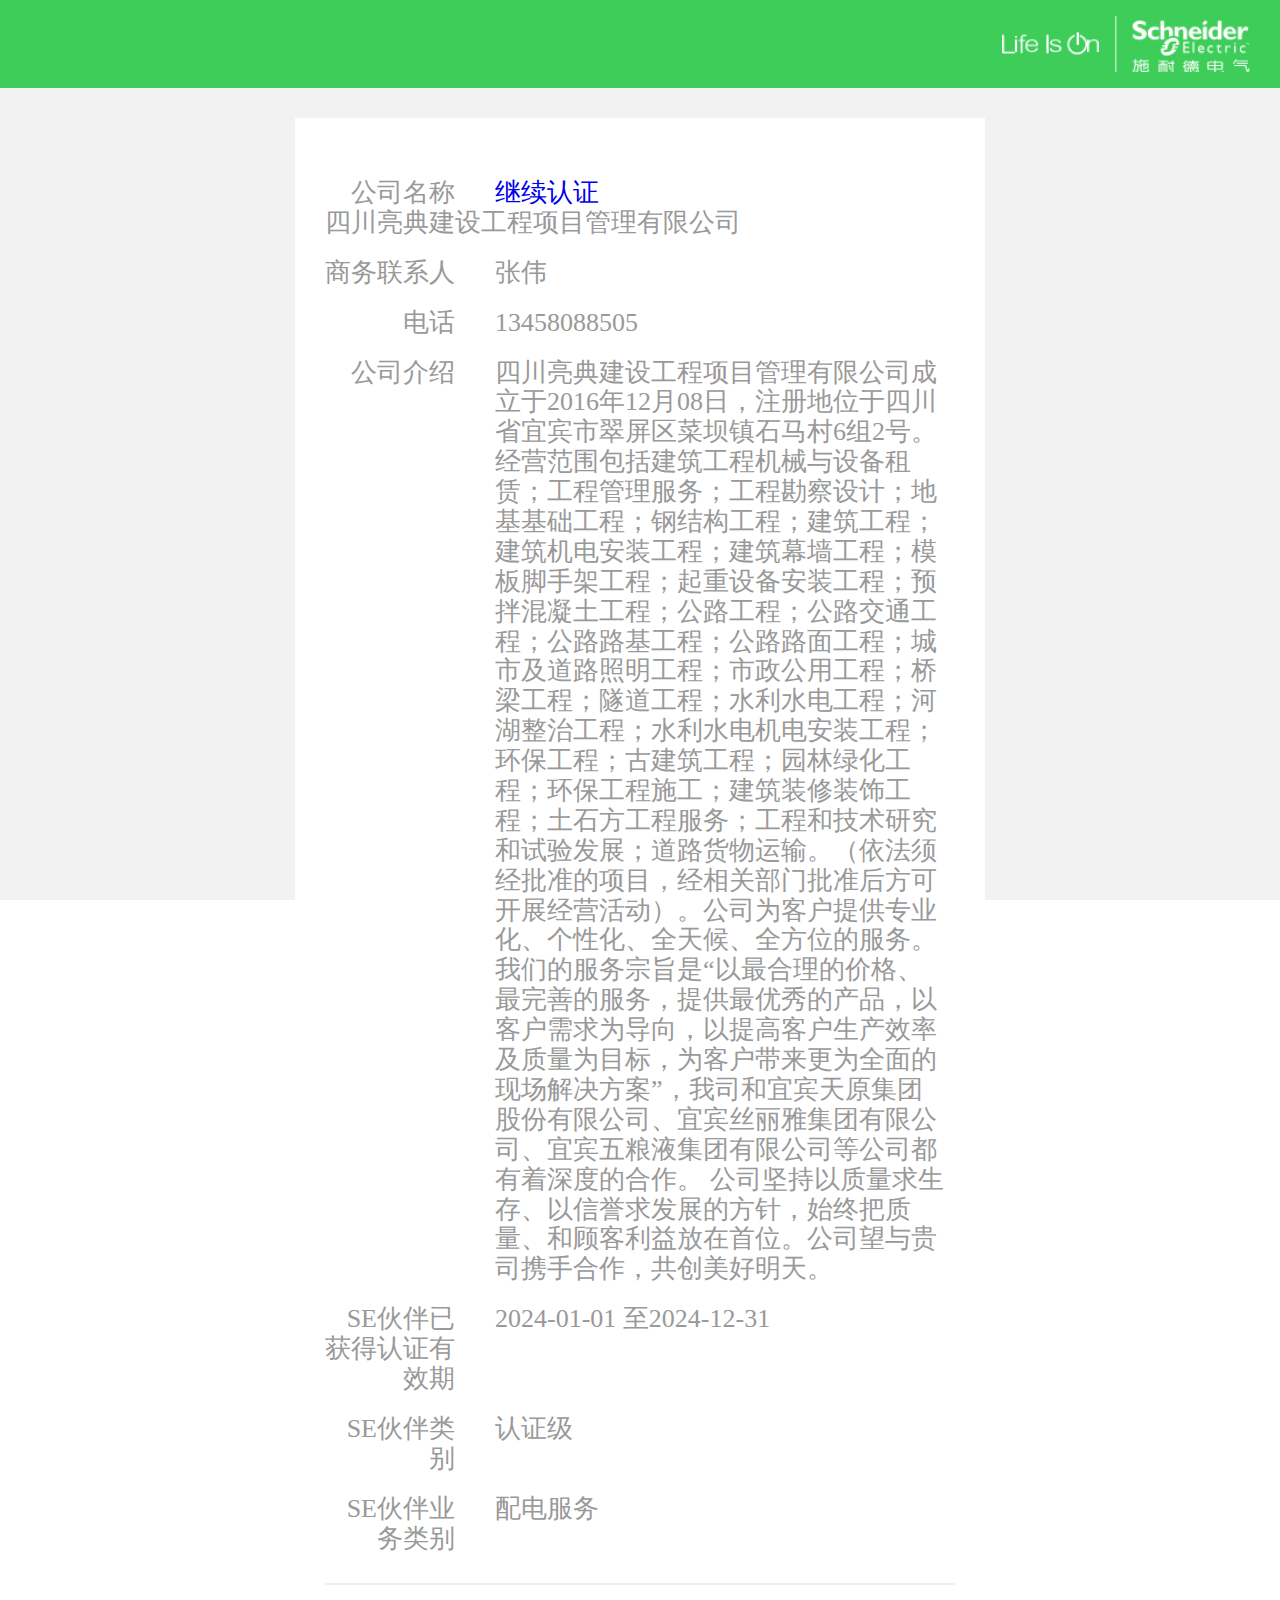
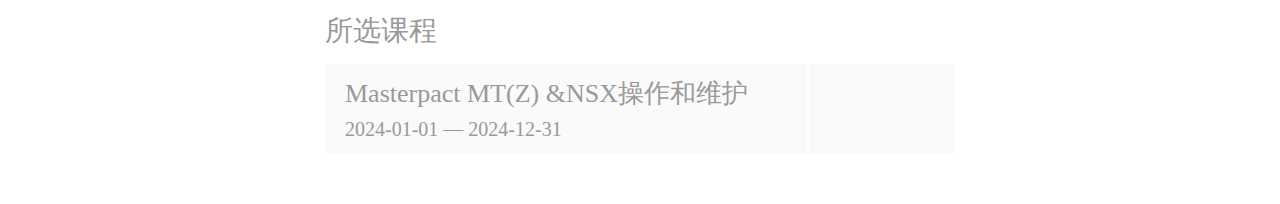
==== index.html @ 9172fccd "test the link1" ====
<!DOCTYPE html>
<!-- saved from url=(0083)https://wechat.schneider-electric.cn/engineer/certification/success?engineer_id=508 -->
<html lang="en" data-dpr="1" style="font-size: 100px;">
<head>
    <meta http-equiv="Content-Type" content="text/html; charset=UTF-8">

    <meta name="viewport" content="width=device-width,initial-scale=1,user-scalable=0">
    <meta name="screen-orientation" content="portrait">
    <meta name="x5-fullscreen" content="true">
    <meta name="apple-mobile-web-app-status-bar-style" content="black-translucent">
    <meta name="full-screen" content="yes">
    <meta http-equiv="Pragma" content="no-cache">
    <meta http-equiv="Cache-Control" content="no-cache">
    <meta http-equiv="Expires" content="0">
    <title>认证成功</title>

    <script type="text/javascript" async="" src="index_files/analytics.js.下载" nonce=""></script>
    <script type="text/javascript" async="" src="index_files/js" nonce=""></script>
    <script async="" src="index_files/gtm.js.下载"></script>
    <script>
        window.dataLayer = window.dataLayer || [];
        dataLayer.push({'open_id': 'pc'});
    </script>
    <!-- Google Tag Manager -->
    <script>(function (w, d, s, l, i) {
        w[l] = w[l] || [];
        w[l].push({
            'gtm.start':
                new Date().getTime(), event: 'gtm.js'
        });
        var f = d.getElementsByTagName(s)[0],
            j = d.createElement(s), dl = l != 'dataLayer' ? '&l=' + l : '';
        j.async = true;
        j.src =
            'https://www.googletagmanager.com/gtm.js?id=' + i + dl;
        f.parentNode.insertBefore(j, f);
    })(window, document, 'script', 'dataLayer', 'GTM-5FNTJ49');
    </script>

    <link href="index_files/reset.css" rel="stylesheet">
    <link href="index_files/engineer.css" rel="stylesheet">
    <script nonce="">bazadebezolkohpepadr = "1169950686"</script>
    <script type="text/javascript" src="index_files/45bc05d9" nonce="" defer=""></script>
    <script src="index_files/rem.js.下载"></script>
    <meta name="viewport" content="initial-scale=1,maximum-scale=1, minimum-scale=1">
</head>

<body>
<div class="shinaider">
    <div>
        <div class="header"><img src="index_files/logo.png" alt=""></div>
        <div class="container expired_container"><!---->
            <div class="company_data">
                <div class="company_item clearfix">
                    <a href="https://developers.weixin.qq.com/doc/offiaccount/Asset_Management/New_temporary_materials.html">继续认证</a>
                    <div class="left_key fl">
                        公司名称
                    </div>
                    <div class="right_val fl">
                        四川亮典建设工程项目管理有限公司
                    </div>
                </div> <!----> <!----> <!---->
                <div class="company_item clearfix">
                    <div class="left_key fl">
                        商务联系人
                    </div>
                    <div class="right_val fl">
                        张伟　
                    </div>
                </div>
                <div class="company_item clearfix">
                    <div class="left_key fl">
                        电话
                    </div>
                    <div class="right_val fl">
                        13458088505
                    </div>
                </div>
                <div class="company_item clearfix">
                    <div class="left_key fl">
                        公司介绍
                    </div>
                    <div class="right_val fl" style="white-space: normal;">
                        四川亮典建设工程项目管理有限公司成立于2016年12月08日，注册地位于四川省宜宾市翠屏区菜坝镇石马村6组2号。经营范围包括建筑工程机械与设备租赁；工程管理服务；工程勘察设计；地基基础工程；钢结构工程；建筑工程；建筑机电安装工程；建筑幕墙工程；模板脚手架工程；起重设备安装工程；预拌混凝土工程；公路工程；公路交通工程；公路路基工程；公路路面工程；城市及道路照明工程；市政公用工程；桥梁工程；隧道工程；水利水电工程；河湖整治工程；水利水电机电安装工程；环保工程；古建筑工程；园林绿化工程；环保工程施工；建筑装修装饰工程；土石方工程服务；工程和技术研究和试验发展；道路货物运输。（依法须经批准的项目，经相关部门批准后方可开展经营活动）。公司为客户提供专业化、个性化、全天候、全方位的服务。
                        我们的服务宗旨是“以最合理的价格、最完善的服务，提供最优秀的产品，以客户需求为导向，以提高客户生产效率及质量为目标，为客户带来更为全面的现场解决方案”，我司和宜宾天原集团股份有限公司、宜宾丝丽雅集团有限公司、宜宾五粮液集团有限公司等公司都有着深度的合作。
                        公司坚持以质量求生存、以信誉求发展的方针，始终把质量、和顾客利益放在首位。公司望与贵司携手合作，共创美好明天。
                    </div>
                </div>
                <div class="company_item clearfix">
                    <div class="left_key fl">SE伙伴已获得认证有效期</div>
                    <div class="right_val fl">2024-01-01 至2024-12-31</div>
                </div>
                <div class="company_item clearfix">
                    <div class="left_key fl">SE伙伴类别</div>
                    <div class="right_val fl">认证级</div>
                </div>
                <div class="company_item clearfix">
                    <div class="left_key fl">SE伙伴业务类别</div>
                    <div class="right_val fl"> 配电服务</div>
                </div>
            </div>
            <div class="curriculum_data"><h3>所选课程</h3>
                <div class="curriculum_item clearfix">
                    <div class="curriculum_left fl"><h4>Masterpact MT(Z) &amp;NSX操作和维护</h4>
                        <p class="date">2024-01-01 — 2024-12-31</p></div> <!----></div>
            </div>
        </div>
        <div class="card_mask" style="display: none;">
            <div class="card_box"><img
                    src="https://wechat.schneider-electric.cn/engineer/certification/success?engineer_id=508" alt="">
            </div>
        </div>
    </div>
</div>

<!-- 初始化加载 公共JS开始 -->
<script type="text/javascript">
    var CONFIG = {
        "static_path": "https://wechat.schneider-electric.cn/",
        "content": "https://wechat.schneider-electric.cn/engineer/certification/show?engineer_id=508",
        "authentication": "https://wechat.schneider-electric.cn/engineer/certification/authentication?engineer_id=508",
        "verification": "https://wechat.schneider-electric.cn/engineer/certification/verification?engineer_id=508"
    };
</script>
<script type="text/javascript" src="index_files/seavue.js.下载"></script>
<script src="index_files/vue_252.js.下载"></script>
<script>
    seajs.config({
        'map': [
            [/^(.*\.(?:tpl|css|js))(.*)$/i, '$1?js_version=1.006']
        ]
    });
    seajs.use("https://wechat.schneider-electric.cn/static/engineer/modules/certification/success/index.js");
</script>
<noscript><img
        src="https://wechat.schneider-electric.cn/akam/13/pixel_45bc05d9?a=dD1lYjE2OTFmMjk3MDkzOWM2M2NkNmQ3M2U1Zjc5YWNhNDhlOTk2OGQ0JmpzPW9mZg=="
        style="visibility: hidden; position: absolute; left: -999px; top: -999px;"/></noscript>

<textarea id="BFI_DATA" style="width: 1px; height: 1px; display: none;"></textarea><title></title>
<div id="WidgetFloaterPanels" translate="no"
     style="display: none; text-align: left; direction: ltr; visibility: hidden;" class="LTRStyle">
    <div id="WidgetFloater" style="display: none" onmouseover="Microsoft.Translator.OnMouseOverFloater()"
         onmouseout="Microsoft.Translator.OnMouseOutFloater()">
        <div id="WidgetLogoPanel"><span id="WidgetTranslateWithSpan"><span>TRANSLATE with </span><img id="FloaterLogo"></span>
            <span id="WidgetCloseButton" title="Exit Translation"
                  onclick="Microsoft.Translator.FloaterOnClose()">x</span></div>
        <div id="LanguageMenuPanel">
            <div class="DDStyle_outer"><input name="LanguageMenu_svid" type="text" id="LanguageMenu_svid"
                                              style="display:none;" autocomplete="on" value="en"
                                              onclick="this.select()"> <input name="LanguageMenu_textid" type="text"
                                                                              id="LanguageMenu_textid"
                                                                              style="display:none;" autocomplete="on"
                                                                              onclick="this.select()"> <span
                    onselectstart="return false" tabindex="0" class="DDStyle" id="__LanguageMenu_header"
                    onclick="return LanguageMenu &amp;&amp; !LanguageMenu.Show(&#39;__LanguageMenu_popup&#39;, event);"
                    onkeydown="return LanguageMenu &amp;&amp; !LanguageMenu.Show(&#39;__LanguageMenu_popup&#39;, event);">English</span>
                <div style="position:relative;text-align:left;left:0;">
                    <div style="position:absolute;width:;left:0px;">
                        <div class="DDStyle" style="display:none;" id="__LanguageMenu_popup">
                            <table id="LanguageMenu" border="0">
                                <tbody>
                                <tr>
                                    <td><a tabindex="-1" onclick="return LanguageMenu.onclick(&#39;ar&#39;);"
                                           ondragstart="LanguageMenu.ondragstart(event);"
                                           href="https://wechat.schneider-electric.cn/engineer/certification/success?engineer_id=508#ar">Arabic</a>
                                    </td>
                                    <td><a tabindex="-1" onclick="return LanguageMenu.onclick(&#39;he&#39;);"
                                           ondragstart="LanguageMenu.ondragstart(event);"
                                           href="https://wechat.schneider-electric.cn/engineer/certification/success?engineer_id=508#he">Hebrew</a>
                                    </td>
                                    <td><a tabindex="-1" onclick="return LanguageMenu.onclick(&#39;pl&#39;);"
                                           ondragstart="LanguageMenu.ondragstart(event);"
                                           href="https://wechat.schneider-electric.cn/engineer/certification/success?engineer_id=508#pl">Polish</a>
                                    </td>
                                </tr>
                                <tr>
                                    <td><a tabindex="-1" onclick="return LanguageMenu.onclick(&#39;bg&#39;);"
                                           ondragstart="LanguageMenu.ondragstart(event);"
                                           href="https://wechat.schneider-electric.cn/engineer/certification/success?engineer_id=508#bg">Bulgarian</a>
                                    </td>
                                    <td><a tabindex="-1" onclick="return LanguageMenu.onclick(&#39;hi&#39;);"
                                           ondragstart="LanguageMenu.ondragstart(event);"
                                           href="https://wechat.schneider-electric.cn/engineer/certification/success?engineer_id=508#hi">Hindi</a>
                                    </td>
                                    <td><a tabindex="-1" onclick="return LanguageMenu.onclick(&#39;pt&#39;);"
                                           ondragstart="LanguageMenu.ondragstart(event);"
                                           href="https://wechat.schneider-electric.cn/engineer/certification/success?engineer_id=508#pt">Portuguese</a>
                                    </td>
                                </tr>
                                <tr>
                                    <td><a tabindex="-1" onclick="return LanguageMenu.onclick(&#39;ca&#39;);"
                                           ondragstart="LanguageMenu.ondragstart(event);"
                                           href="https://wechat.schneider-electric.cn/engineer/certification/success?engineer_id=508#ca">Catalan</a>
                                    </td>
                                    <td><a tabindex="-1" onclick="return LanguageMenu.onclick(&#39;mww&#39;);"
                                           ondragstart="LanguageMenu.ondragstart(event);"
                                           href="https://wechat.schneider-electric.cn/engineer/certification/success?engineer_id=508#mww">Hmong
                                        Daw</a></td>
                                    <td><a tabindex="-1" onclick="return LanguageMenu.onclick(&#39;ro&#39;);"
                                           ondragstart="LanguageMenu.ondragstart(event);"
                                           href="https://wechat.schneider-electric.cn/engineer/certification/success?engineer_id=508#ro">Romanian</a>
                                    </td>
                                </tr>
                                <tr>
                                    <td><a tabindex="-1" onclick="return LanguageMenu.onclick(&#39;zh-CHS&#39;);"
                                           ondragstart="LanguageMenu.ondragstart(event);"
                                           href="https://wechat.schneider-electric.cn/engineer/certification/success?engineer_id=508#zh-CHS">Chinese
                                        Simplified</a></td>
                                    <td><a tabindex="-1" onclick="return LanguageMenu.onclick(&#39;hu&#39;);"
                                           ondragstart="LanguageMenu.ondragstart(event);"
                                           href="https://wechat.schneider-electric.cn/engineer/certification/success?engineer_id=508#hu">Hungarian</a>
                                    </td>
                                    <td><a tabindex="-1" onclick="return LanguageMenu.onclick(&#39;ru&#39;);"
                                           ondragstart="LanguageMenu.ondragstart(event);"
                                           href="https://wechat.schneider-electric.cn/engineer/certification/success?engineer_id=508#ru">Russian</a>
                                    </td>
                                </tr>
                                <tr>
                                    <td><a tabindex="-1" onclick="return LanguageMenu.onclick(&#39;zh-CHT&#39;);"
                                           ondragstart="LanguageMenu.ondragstart(event);"
                                           href="https://wechat.schneider-electric.cn/engineer/certification/success?engineer_id=508#zh-CHT">Chinese
                                        Traditional</a></td>
                                    <td><a tabindex="-1" onclick="return LanguageMenu.onclick(&#39;id&#39;);"
                                           ondragstart="LanguageMenu.ondragstart(event);"
                                           href="https://wechat.schneider-electric.cn/engineer/certification/success?engineer_id=508#id">Indonesian</a>
                                    </td>
                                    <td><a tabindex="-1" onclick="return LanguageMenu.onclick(&#39;sk&#39;);"
                                           ondragstart="LanguageMenu.ondragstart(event);"
                                           href="https://wechat.schneider-electric.cn/engineer/certification/success?engineer_id=508#sk">Slovak</a>
                                    </td>
                                </tr>
                                <tr>
                                    <td><a tabindex="-1" onclick="return LanguageMenu.onclick(&#39;cs&#39;);"
                                           ondragstart="LanguageMenu.ondragstart(event);"
                                           href="https://wechat.schneider-electric.cn/engineer/certification/success?engineer_id=508#cs">Czech</a>
                                    </td>
                                    <td><a tabindex="-1" onclick="return LanguageMenu.onclick(&#39;it&#39;);"
                                           ondragstart="LanguageMenu.ondragstart(event);"
                                           href="https://wechat.schneider-electric.cn/engineer/certification/success?engineer_id=508#it">Italian</a>
                                    </td>
                                    <td><a tabindex="-1" onclick="return LanguageMenu.onclick(&#39;sl&#39;);"
                                           ondragstart="LanguageMenu.ondragstart(event);"
                                           href="https://wechat.schneider-electric.cn/engineer/certification/success?engineer_id=508#sl">Slovenian</a>
                                    </td>
                                </tr>
                                <tr>
                                    <td><a tabindex="-1" onclick="return LanguageMenu.onclick(&#39;da&#39;);"
                                           ondragstart="LanguageMenu.ondragstart(event);"
                                           href="https://wechat.schneider-electric.cn/engineer/certification/success?engineer_id=508#da">Danish</a>
                                    </td>
                                    <td><a tabindex="-1" onclick="return LanguageMenu.onclick(&#39;ja&#39;);"
                                           ondragstart="LanguageMenu.ondragstart(event);"
                                           href="https://wechat.schneider-electric.cn/engineer/certification/success?engineer_id=508#ja">Japanese</a>
                                    </td>
                                    <td><a tabindex="-1" onclick="return LanguageMenu.onclick(&#39;es&#39;);"
                                           ondragstart="LanguageMenu.ondragstart(event);"
                                           href="https://wechat.schneider-electric.cn/engineer/certification/success?engineer_id=508#es">Spanish</a>
                                    </td>
                                </tr>
                                <tr>
                                    <td><a tabindex="-1" onclick="return LanguageMenu.onclick(&#39;nl&#39;);"
                                           ondragstart="LanguageMenu.ondragstart(event);"
                                           href="https://wechat.schneider-electric.cn/engineer/certification/success?engineer_id=508#nl">Dutch</a>
                                    </td>
                                    <td><a tabindex="-1" onclick="return LanguageMenu.onclick(&#39;tlh&#39;);"
                                           ondragstart="LanguageMenu.ondragstart(event);"
                                           href="https://wechat.schneider-electric.cn/engineer/certification/success?engineer_id=508#tlh">Klingon</a>
                                    </td>
                                    <td><a tabindex="-1" onclick="return LanguageMenu.onclick(&#39;sv&#39;);"
                                           ondragstart="LanguageMenu.ondragstart(event);"
                                           href="https://wechat.schneider-electric.cn/engineer/certification/success?engineer_id=508#sv">Swedish</a>
                                    </td>
                                </tr>
                                <tr>
                                    <td><a tabindex="-1" onclick="return LanguageMenu.onclick(&#39;en&#39;);"
                                           ondragstart="LanguageMenu.ondragstart(event);"
                                           href="https://wechat.schneider-electric.cn/engineer/certification/success?engineer_id=508#en">English</a>
                                    </td>
                                    <td><a tabindex="-1" onclick="return LanguageMenu.onclick(&#39;ko&#39;);"
                                           ondragstart="LanguageMenu.ondragstart(event);"
                                           href="https://wechat.schneider-electric.cn/engineer/certification/success?engineer_id=508#ko">Korean</a>
                                    </td>
                                    <td><a tabindex="-1" onclick="return LanguageMenu.onclick(&#39;th&#39;);"
                                           ondragstart="LanguageMenu.ondragstart(event);"
                                           href="https://wechat.schneider-electric.cn/engineer/certification/success?engineer_id=508#th">Thai</a>
                                    </td>
                                </tr>
                                <tr>
                                    <td><a tabindex="-1" onclick="return LanguageMenu.onclick(&#39;et&#39;);"
                                           ondragstart="LanguageMenu.ondragstart(event);"
                                           href="https://wechat.schneider-electric.cn/engineer/certification/success?engineer_id=508#et">Estonian</a>
                                    </td>
                                    <td><a tabindex="-1" onclick="return LanguageMenu.onclick(&#39;lv&#39;);"
                                           ondragstart="LanguageMenu.ondragstart(event);"
                                           href="https://wechat.schneider-electric.cn/engineer/certification/success?engineer_id=508#lv">Latvian</a>
                                    </td>
                                    <td><a tabindex="-1" onclick="return LanguageMenu.onclick(&#39;tr&#39;);"
                                           ondragstart="LanguageMenu.ondragstart(event);"
                                           href="https://wechat.schneider-electric.cn/engineer/certification/success?engineer_id=508#tr">Turkish</a>
                                    </td>
                                </tr>
                                <tr>
                                    <td><a tabindex="-1" onclick="return LanguageMenu.onclick(&#39;fi&#39;);"
                                           ondragstart="LanguageMenu.ondragstart(event);"
                                           href="https://wechat.schneider-electric.cn/engineer/certification/success?engineer_id=508#fi">Finnish</a>
                                    </td>
                                    <td><a tabindex="-1" onclick="return LanguageMenu.onclick(&#39;lt&#39;);"
                                           ondragstart="LanguageMenu.ondragstart(event);"
                                           href="https://wechat.schneider-electric.cn/engineer/certification/success?engineer_id=508#lt">Lithuanian</a>
                                    </td>
                                    <td><a tabindex="-1" onclick="return LanguageMenu.onclick(&#39;uk&#39;);"
                                           ondragstart="LanguageMenu.ondragstart(event);"
                                           href="https://wechat.schneider-electric.cn/engineer/certification/success?engineer_id=508#uk">Ukrainian</a>
                                    </td>
                                </tr>
                                <tr>
                                    <td><a tabindex="-1" onclick="return LanguageMenu.onclick(&#39;fr&#39;);"
                                           ondragstart="LanguageMenu.ondragstart(event);"
                                           href="https://wechat.schneider-electric.cn/engineer/certification/success?engineer_id=508#fr">French</a>
                                    </td>
                                    <td><a tabindex="-1" onclick="return LanguageMenu.onclick(&#39;ms&#39;);"
                                           ondragstart="LanguageMenu.ondragstart(event);"
                                           href="https://wechat.schneider-electric.cn/engineer/certification/success?engineer_id=508#ms">Malay</a>
                                    </td>
                                    <td><a tabindex="-1" onclick="return LanguageMenu.onclick(&#39;ur&#39;);"
                                           ondragstart="LanguageMenu.ondragstart(event);"
                                           href="https://wechat.schneider-electric.cn/engineer/certification/success?engineer_id=508#ur">Urdu</a>
                                    </td>
                                </tr>
                                <tr>
                                    <td><a tabindex="-1" onclick="return LanguageMenu.onclick(&#39;de&#39;);"
                                           ondragstart="LanguageMenu.ondragstart(event);"
                                           href="https://wechat.schneider-electric.cn/engineer/certification/success?engineer_id=508#de">German</a>
                                    </td>
                                    <td><a tabindex="-1" onclick="return LanguageMenu.onclick(&#39;mt&#39;);"
                                           ondragstart="LanguageMenu.ondragstart(event);"
                                           href="https://wechat.schneider-electric.cn/engineer/certification/success?engineer_id=508#mt">Maltese</a>
                                    </td>
                                    <td><a tabindex="-1" onclick="return LanguageMenu.onclick(&#39;vi&#39;);"
                                           ondragstart="LanguageMenu.ondragstart(event);"
                                           href="https://wechat.schneider-electric.cn/engineer/certification/success?engineer_id=508#vi">Vietnamese</a>
                                    </td>
                                </tr>
                                <tr>
                                    <td><a tabindex="-1" onclick="return LanguageMenu.onclick(&#39;el&#39;);"
                                           ondragstart="LanguageMenu.ondragstart(event);"
                                           href="https://wechat.schneider-electric.cn/engineer/certification/success?engineer_id=508#el">Greek</a>
                                    </td>
                                    <td><a tabindex="-1" onclick="return LanguageMenu.onclick(&#39;no&#39;);"
                                           ondragstart="LanguageMenu.ondragstart(event);"
                                           href="https://wechat.schneider-electric.cn/engineer/certification/success?engineer_id=508#no">Norwegian</a>
                                    </td>
                                    <td><a tabindex="-1" onclick="return LanguageMenu.onclick(&#39;cy&#39;);"
                                           ondragstart="LanguageMenu.ondragstart(event);"
                                           href="https://wechat.schneider-electric.cn/engineer/certification/success?engineer_id=508#cy">Welsh</a>
                                    </td>
                                </tr>
                                <tr>
                                    <td><a tabindex="-1" onclick="return LanguageMenu.onclick(&#39;ht&#39;);"
                                           ondragstart="LanguageMenu.ondragstart(event);"
                                           href="https://wechat.schneider-electric.cn/engineer/certification/success?engineer_id=508#ht">Haitian
                                        Creole</a></td>
                                    <td><a tabindex="-1" onclick="return LanguageMenu.onclick(&#39;fa&#39;);"
                                           ondragstart="LanguageMenu.ondragstart(event);"
                                           href="https://wechat.schneider-electric.cn/engineer/certification/success?engineer_id=508#fa">Persian</a>
                                    </td>
                                    <td></td>
                                </tr>
                                </tbody>
                            </table>
                            <img alt="" style="height:7px;width:17px;border-width:0px;left:20px;"></div>
                    </div>
                </div>
            </div>
            <script type="text/javascript"> var LanguageMenu;
            var LanguageMenu_keys = ["ar", "bg", "ca", "zh-CHS", "zh-CHT", "cs", "da", "nl", "en", "et", "fi", "fr", "de", "el", "ht", "he", "hi", "mww", "hu", "id", "it", "ja", "tlh", "ko", "lv", "lt", "ms", "mt", "no", "fa", "pl", "pt", "ro", "ru", "sk", "sl", "es", "sv", "th", "tr", "uk", "ur", "vi", "cy"];
            var LanguageMenu_values = ["Arabic", "Bulgarian", "Catalan", "Chinese Simplified", "Chinese Traditional", "Czech", "Danish", "Dutch", "English", "Estonian", "Finnish", "French", "German", "Greek", "Haitian Creole", "Hebrew", "Hindi", "Hmong Daw", "Hungarian", "Indonesian", "Italian", "Japanese", "Klingon", "Korean", "Latvian", "Lithuanian", "Malay", "Maltese", "Norwegian", "Persian", "Polish", "Portuguese", "Romanian", "Russian", "Slovak", "Slovenian", "Spanish", "Swedish", "Thai", "Turkish", "Ukrainian", "Urdu", "Vietnamese", "Welsh"];
            var LanguageMenu_callback = function () {
            };
            var LanguageMenu_popupid = '__LanguageMenu_popup'; </script>
        </div>
        <div id="CTFLinksPanel"><span id="ExternalLinksPanel"><a id="HelpLink" title="Help" target="_blank"
                                                                 href="https://go.microsoft.com/?linkid=9722454"> <img
                id="HelpImg"></a> <a id="EmbedLink" href="javascript:Microsoft.Translator.FloaterShowEmbed()"
                                     title="Get this widget for your own site"> <img id="EmbedImg"></a> <a
                id="ShareLink" title="Share translated page with friends"
                href="javascript:Microsoft.Translator.FloaterShowSharePanel()"> <img id="ShareImg"></a> </span></div>
        <div id="FloaterProgressBar"><span id="ProgressFill"></span></div>
    </div>
    <div id="WidgetFloaterCollapsed" style="display: none" onmouseover="Microsoft.Translator.OnMouseOverFloater()">
        <span>TRANSLATE with </span><img id="CollapsedLogoImg"></div>
    <div id="FloaterSharePanel" style="display: none">
        <div id="ShareTextDiv"><span id="ShareTextSpan"> COPY THE URL BELOW </span></div>
        <div id="ShareTextboxDiv"><input name="ShareTextbox" type="text" id="ShareTextbox" readonly="readonly"
                                         onclick="this.select()">
            <!--a id="TwitterLink" title="Share on Twitter"> <img id="TwitterImg" /></a> <a-- id="FacebookLink" title="Share on Facebook"> <img id="FacebookImg" /></a-->
            <a id="EmailLink" title="Email this translation"> <img id="EmailImg"></a></div>
        <div id="ShareFooter"><span id="ShareHelpSpan"><a id="ShareHelpLink"> <img id="ShareHelpImg"></a></span> <span
                id="ShareBackSpan"><a id="ShareBack" href="javascript:Microsoft.Translator.FloaterOnShareBackClick()"
                                      title="Back To Translation"> Back</a></span></div>
        <input name="EmailSubject" type="hidden" id="EmailSubject"
               value="Check out this page in {0} translated from {1}"> <input name="EmailBody" type="hidden"
                                                                              id="EmailBody"
                                                                              value="Translated: {0}%0d%0aOriginal: {1}%0d%0a%0d%0aAutomatic translation powered by Microsoft® Translator%0d%0ahttp://www.bing.com/translator?ref=MSTWidget">
        <input type="hidden" id="ShareHelpText"
               value="This link allows visitors to launch this page and automatically translate it to {0}."></div>
    <div id="FloaterEmbed" style="display: none">
        <div id="EmbedTextDiv"><span id="EmbedTextSpan">EMBED THE SNIPPET BELOW IN YOUR SITE</span> <a
                id="EmbedHelpLink" title="Copy this code and place it into your HTML."> <img id="EmbedHelpImg"></a>
        </div>
        <div id="EmbedTextboxDiv"><input name="EmbedSnippetTextBox" type="text" id="EmbedSnippetTextBox"
                                         readonly="readonly"
                                         value="&lt;div id=&#39;MicrosoftTranslatorWidget&#39; class=&#39;Dark&#39; style=&#39;color:white;background-color:#555555&#39;&gt;&lt;/div&gt;&lt;script type=&#39;text/javascript&#39;&gt;setTimeout(function(){var s=document.createElement(&#39;script&#39;);s.type=&#39;text/javascript&#39;;s.charset=&#39;UTF-8&#39;;s.src=((location &amp;&amp; location.href &amp;&amp; location.href.indexOf(&#39;https&#39;) == 0)?&#39;https://ssl.microsofttranslator.com&#39;:&#39;http://www.microsofttranslator.com&#39;)+&#39;/ajax/v3/WidgetV3.ashx?siteData=ueOIGRSKkd965FeEGM5JtQ**&amp;ctf=true&amp;ui=true&amp;settings=manual&amp;from=en&#39;;var p=document.getElementsByTagName(&#39;head&#39;)[0]||document.documentElement;p.insertBefore(s,p.firstChild); },0);&lt;/script&gt;"
                                         onclick="this.select()"></div>
        <div id="EmbedNoticeDiv"><span id="EmbedNoticeSpan">Enable collaborative features and customize widget: <a
                href="http://www.bing.com/widget/translator" target="_blank">Bing Webmaster Portal</a></span></div>
        <div id="EmbedFooterDiv"><span id="EmbedBackSpan"><a
                href="javascript:Microsoft.Translator.FloaterOnEmbedBackClick()"
                title="Back To Translation">Back</a></span></div>
    </div>
    <script type="text/javascript"> var intervalId = setInterval(function () {
        if (MtPopUpList) {
            LanguageMenu = new MtPopUpList();
            var langMenu = document.getElementById(LanguageMenu_popupid);
            var origLangDiv = document.createElement("div");
            origLangDiv.id = "OriginalLanguageDiv";
            origLangDiv.innerHTML = "<span id='OriginalTextSpan'>ORIGINAL: </span><span id='OriginalLanguageSpan'></span>";
            langMenu.appendChild(origLangDiv);
            LanguageMenu.Init('LanguageMenu', LanguageMenu_keys, LanguageMenu_values, LanguageMenu_callback, LanguageMenu_popupid);
            window["LanguageMenu"] = LanguageMenu;
            clearInterval(intervalId);
        }
    }, 1); </script>
</div>
</body>
</html>
---- index_files/engineer.css ----
html {
  width: 100%;
  height: 100%;
}
html body {
  width: 100%;
  height: 100%;
}
html body .shinaider {
  width: 100%;
  height: 100%;
  background: #f2f2f2;
}
html body .shinaider .header {
  width: 100%;
  height: 0.88rem;
  background: #3dcd58;
  padding-top: 0.16rem;
  padding-right: 0.3rem;
}
html body .shinaider .header img {
  width: 2.48rem;
  height: 0.56rem;
  float: right;
}
html body .shinaider .overdue {
  height: 0.72rem;
  background: #f4f2de;
  line-height: 0.25rem;
  padding-left: 0.3rem;
}
html body .shinaider .overdue img {
  width: 0.3rem;
  height: 0.3rem;
}
html body .shinaider .overdue span {
  font-size: 0.3rem;
  font-family: PingFangSC-Regular, PingFang SC;
  font-weight: 400;
  color: #a27b4a;
  margin-left: -0.1rem;
}
html body .shinaider .container {
  width: 6.9rem;
  background-color: #fff;
  margin: 0.3rem auto;
  padding: 0.3rem;
}
html body .shinaider .container .basic_data {
  border-bottom: 2px solid #eeeeee;
  padding-bottom: 0.3rem;
}
html body .shinaider .container .basic_data .top {
  margin-bottom: 0.4rem;
}
html body .shinaider .container .basic_data .top .head_portrait {
  width: 1.4rem;
  height: 1.4rem;
  margin-right: 0.2rem;
}
html body .shinaider .container .basic_data .top .head_portrait img {
  width: 100%;
  height: 100%;
  border-radius: 50%;
}
html body .shinaider .container .basic_data .top .info_box {
  padding-top: 0.14rem;
}
html body .shinaider .container .basic_data .top .info_box .name {
  font-size: 0.4rem;
  font-family: PingFangSC-Medium, PingFang SC;
  font-weight: 500;
  color: #333333;
  margin-bottom: 0.14rem;
}
html body .shinaider .container .basic_data .top .info_box .business_card {
  width: 1.72rem;
  height: 0.54rem;
  background: #f3f4f8;
  border-radius: 0.27rem;
  font-size: 0.26rem;
  font-family: PingFangSC-Regular, PingFang SC;
  font-weight: 400;
  color: #333333;
  text-align: center;
  line-height: 0.54rem;
}
html body .shinaider .container .basic_data .top .info_box .business_card img {
  width: 0.14rem;
  height: 0.26rem;
  vertical-align: -1.5px;
}
html body .shinaider .container .basic_data .bottom {
  font-size: 0.28rem;
  font-family: PingFangSC-Regular, PingFang SC;
  font-weight: 400;
  color: #666666;
}
html body .shinaider .container .basic_data .bottom .info_item img {
  width: 0.28rem;
  height: 0.28rem;
  vertical-align: -2px;
}
html body .shinaider .container .basic_data .bottom .info_second {
  border-left: 2px solid #eeeeee;
  border-right: 2px solid #eeeeee;
}
html body .shinaider .container .company_data {
  border-bottom: 2px solid #eeeeee;
  padding: 0.3rem 0 0.1rem;
}
html body .shinaider .container .company_data .company_item {
  font-size: 0.26rem;
  font-family: PingFangSC-Regular, PingFang SC;
  font-weight: 400;
  color: #666666;
  margin-bottom: 0.2rem;
}
html body .shinaider .container .company_data .company_item .left_key {
  margin-right: 0.4rem;
  width: 1.3rem;
  text-align: right;
}
html body .shinaider .container .company_data .company_item .right_val {
  width: 4.5rem;
  overflow: hidden;
  white-space: nowrap;
  text-overflow: ellipsis;
}
html body .shinaider .container .Business_data {
  padding: 0.3rem 0;
  border-bottom: 2px solid #eeeeee;
}
html body .shinaider .container .Business_data .Business_left {
  border-right: 2px solid #eeeeee;
}
html body .shinaider .container .Business_data .Business_item {
  width: 50%;
  font-size: 0.26rem;
  font-family: PingFangSC-Regular, PingFang SC;
  font-weight: 400;
  color: #999999;
}
html body .shinaider .container .Business_data .Business_item p {
  text-align: center;
}
html body .shinaider .container .Business_data .Business_item .top_val {
  color: #666666;
  margin-bottom: 0.1rem;
}
html body .shinaider .container .curriculum_data {
  padding-top: 0.3rem;
}
html body .shinaider .container .curriculum_data h3 {
  font-size: 0.28rem;
  font-family: PingFangSC-Regular, PingFang SC;
  font-weight: 400;
  color: #333333;
  margin-bottom: 0.16rem;
}
html body .shinaider .container .curriculum_data .curriculum_item {
  width: 100%;
  height: 0.9rem;
  background-color: #fafafa;
  margin-bottom: 0.2rem;
}
html body .shinaider .container .curriculum_data .curriculum_item .curriculum_left {
  padding-top: 0.15rem;
  padding-left: 0.2rem;
  width: 4.84rem;
  height: 100%;
  border-right: 2px solid #ffffff;
}
html body .shinaider .container .curriculum_data .curriculum_item .curriculum_left h4 {
  font-size: 0.26rem;
  font-family: PingFangSC-Regular, PingFang SC;
  font-weight: 400;
  color: #666666;
  margin-bottom: 0.1rem;
  width: 4.6rem;
  overflow: hidden;
  white-space: nowrap;
  text-overflow: ellipsis;
}
html body .shinaider .container .curriculum_data .curriculum_item .curriculum_left .date {
  font-size: 0.2rem;
  font-family: PingFangSC-Regular, PingFang SC;
  font-weight: 400;
  color: #999999;
}
html body .shinaider .container .curriculum_data .curriculum_item .curriculum_right {
  width: 1.44rem;
  height: 0.9rem;
  line-height: 0.4rem;
  text-align: center;
}
html body .shinaider .container .curriculum_data .curriculum_item .curriculum_right a {
  font-size: 0.26rem;
  font-family: PingFangSC-Regular, PingFang SC;
  font-weight: 400;
  color: #3dcd58;
  text-decoration: underline;
}
html body .shinaider .expired_container .basic_data .top .info_box .name {
  color: #999999;
}
html body .shinaider .expired_container .basic_data .top .info_box .business_card {
  color: #999999;
}
html body .shinaider .expired_container .basic_data .bottom {
  color: #999999;
}
html body .shinaider .expired_container .company_data .company_item {
  color: #999999;
}
html body .shinaider .expired_container .Business_data .Business_item .top_val {
  color: #999999;
}
html body .shinaider .expired_container .curriculum_data h3 {
  color: #999999;
}
html body .shinaider .expired_container .curriculum_data .curriculum_item .curriculum_left h4 {
  color: #999999;
}
html body .shinaider .expired_container .curriculum_data .curriculum_item .curriculum_right a {
  color: #999999;
}
html body .shinaider .card_mask {
  width: 7.5rem;
  height: 100%;
  background-color: rgba(0, 0, 0, 0.5);
  position: fixed;
  top: 0;
  left: 0;
}
html body .shinaider .card_mask .card_box {
  width: 100%;
  height: 4.23rem;
  position: absolute;
  top: 50%;
  left: 50%;
  transform: translate(-50%, -50%);
}
html body .shinaider .card_mask .card_box img {
  width: 100%;
  height: 100%;
}
html body .authentication_failed {
  text-align: center;
  width: 100%;
  height: 100%;
  background-color: #fff;
}
html body .authentication_failed .header {
  width: 100%;
  height: 0.88rem;
  background: #3dcd58;
  padding-top: 0.16rem;
  padding-right: 0.3rem;
}
html body .authentication_failed .header img {
  width: 2.48rem;
  height: 0.56rem;
  float: right;
}
html body .authentication_failed .failed_img {
  width: 2.84rem;
  height: 1.92rem;
  margin-top: 2.38rem;
  margin-bottom: 0.3rem;
}
html body .authentication_failed h3 {
  font-size: 0.3rem;
  font-family: PingFangSC-Regular, PingFang SC;
  font-weight: 400;
  color: #666666;
  margin-bottom: 0.1rem;
}
html body .authentication_failed h4 {
  font-size: 0.26rem;
  font-family: PingFangSC-Regular, PingFang SC;
  font-weight: 400;
  color: #999999;
  line-height: 0.36rem;
}
html body .authentication_detail {
  width: 100%;
  height: 100%;
}
html body .authentication_detail .img_wrapper {
  padding: 0.3rem;
}
html body .authentication_detail .img_wrapper .img_item img {
  width: 100%;
  height: 100%;
}
html body .pending {
  width: 100%;
  height: 100%;
  background: #f2f2f2;
}
html body .pending .header {
  width: 100%;
  height: 0.88rem;
  background: #3dcd58;
  padding-top: 0.16rem;
  padding-right: 0.3rem;
}
html body .pending .header img {
  width: 2.48rem;
  height: 0.56rem;
  float: right;
}
html body .pending .container {
  padding-top: 1.6rem;
  text-align: center;
  min-height: calc(100vh - 0.88rem);
  background-color: #fff;
}
html body .pending .container img {
  width: 1.6rem;
  height: 1.6rem;
}
html body .pending .container h3 {
  font-size: 0.3rem;
  font-family: PingFangSC-Medium, PingFang SC;
  font-weight: 500;
  color: #666666;
  margin-top: 0.3rem;
  margin-bottom: 0.1rem;
}
html body .pending .container h4 {
  font-size: 0.26rem;
  font-family: PingFangSC-Regular, PingFang SC;
  font-weight: 400;
  color: #999999;
}
.clearfix:after {
  content: '';
  clear: both;
  display: block;
  height: 0;
  visibility: hidden;
}
.fl {
  float: left;
}
.fr {
  float: right;
}
.zhezhao {
  position: fixed;
  left: 0;
  right: 0;
  top: 0;
  bottom: 0;
  z-index: 99999;
  background-color: rgba(0, 0, 0, 0.7);
  background-repeat: no-repeat;
  background-position: center center;
  background-size: 80%;
  display: flex;
  justify-content: center;
  align-items: center;
}
.zhezhao .zhezhao_content {
  width: 80%;
  border-radius: 5px;
  overflow: hidden;
}
.zhezhao .zhezhao_content h3 {
  padding: 0 10px;
  height: 60px;
  line-height: 60px;
  font-size: 16px;
  font-weight: 400;
  border-radius: 5px 5px 0 0;
  text-align: center;
  background: url("../image/tk_bg.png") no-repeat;
  background-size: cover;
  color: white;
  margin-bottom: 0;
}
.zhezhao .zhezhao_content .content {
  padding: 0.2rem 0.2rem 0.5rem !important;
  background-color: white;
  text-align: center;
}
.zhezhao .zhezhao_content .content .code {
  width: 70%;
  vertical-align: top;
}
.zhezhao .zhezhao_content .content p {
  font-size: 16px;
}
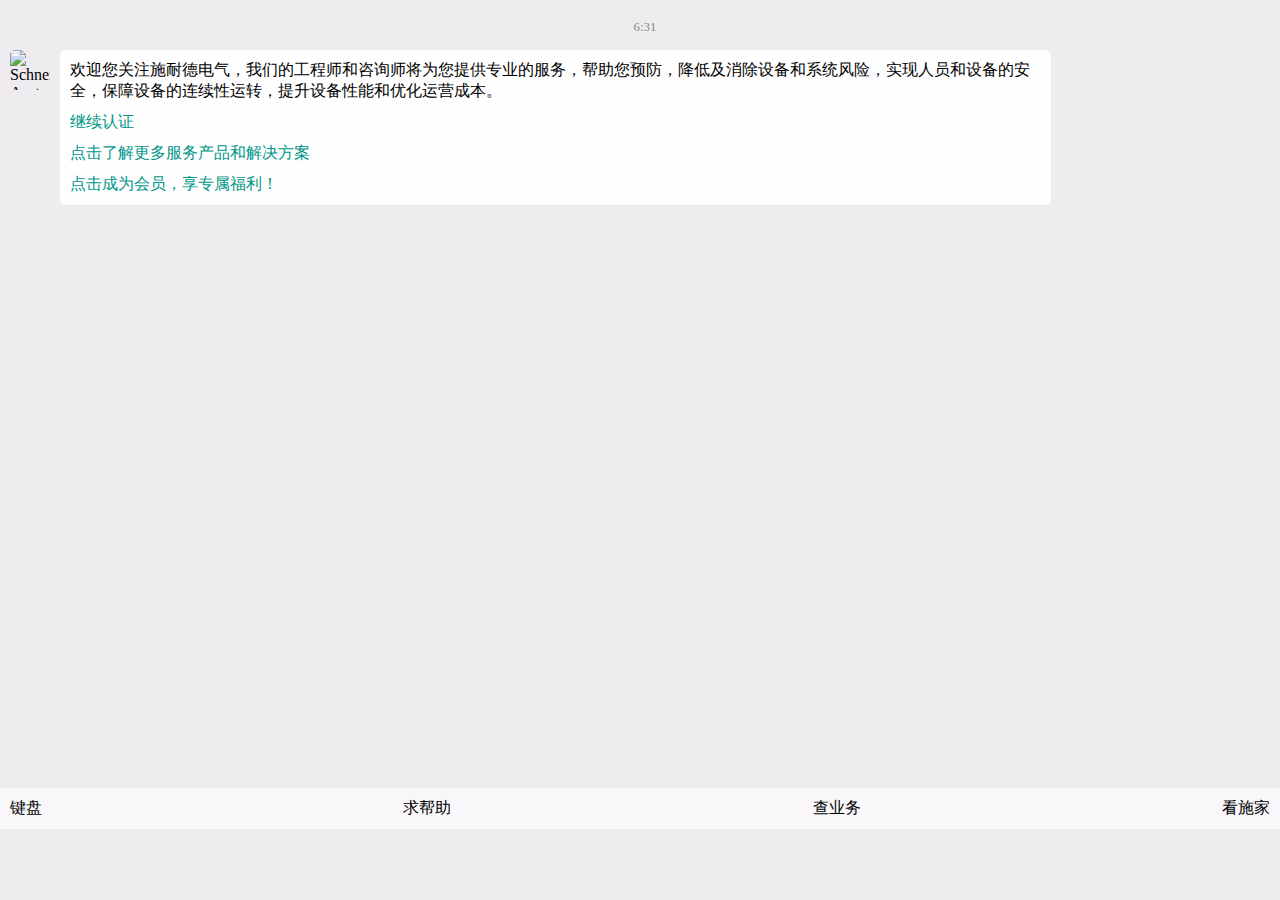
==== commit 42efc92a: "update the page" ====
--- a/index.html
+++ b/index.html
@@ -1,436 +1,112 @@
 <!DOCTYPE html>
-<!-- saved from url=(0083)https://wechat.schneider-electric.cn/engineer/certification/success?engineer_id=508 -->
-<html lang="en" data-dpr="1" style="font-size: 100px;">
+<html lang="en">
 <head>
-    <meta http-equiv="Content-Type" content="text/html; charset=UTF-8">
-
-    <meta name="viewport" content="width=device-width,initial-scale=1,user-scalable=0">
-    <meta name="screen-orientation" content="portrait">
-    <meta name="x5-fullscreen" content="true">
-    <meta name="apple-mobile-web-app-status-bar-style" content="black-translucent">
-    <meta name="full-screen" content="yes">
-    <meta http-equiv="Pragma" content="no-cache">
-    <meta http-equiv="Cache-Control" content="no-cache">
-    <meta http-equiv="Expires" content="0">
-    <title>认证成功</title>
-
-    <script type="text/javascript" async="" src="index_files/analytics.js.下载" nonce=""></script>
-    <script type="text/javascript" async="" src="index_files/js" nonce=""></script>
-    <script async="" src="index_files/gtm.js.下载"></script>
-    <script>
-        window.dataLayer = window.dataLayer || [];
-        dataLayer.push({'open_id': 'pc'});
-    </script>
-    <!-- Google Tag Manager -->
-    <script>(function (w, d, s, l, i) {
-        w[l] = w[l] || [];
-        w[l].push({
-            'gtm.start':
-                new Date().getTime(), event: 'gtm.js'
-        });
-        var f = d.getElementsByTagName(s)[0],
-            j = d.createElement(s), dl = l != 'dataLayer' ? '&l=' + l : '';
-        j.async = true;
-        j.src =
-            'https://www.googletagmanager.com/gtm.js?id=' + i + dl;
-        f.parentNode.insertBefore(j, f);
-    })(window, document, 'script', 'dataLayer', 'GTM-5FNTJ49');
-    </script>
-
-    <link href="index_files/reset.css" rel="stylesheet">
-    <link href="index_files/engineer.css" rel="stylesheet">
-    <script nonce="">bazadebezolkohpepadr = "1169950686"</script>
-    <script type="text/javascript" src="index_files/45bc05d9" nonce="" defer=""></script>
-    <script src="index_files/rem.js.下载"></script>
-    <meta name="viewport" content="initial-scale=1,maximum-scale=1, minimum-scale=1">
+    <meta charset="UTF-8">
+    <meta name="viewport" content="width=device-width, initial-scale=1.0">
+    <title>施耐德电气</title>
+    <style>
+        body, html {
+            height: 100%; /* Let body and html elements take up the entire viewport height */
+            margin: 0;
+            padding: 0;
+            overflow: hidden; /* Prevent scrollbars from appearing */
+            background-color: #EEECEF; /* Set background color */
+        }
+        .header {
+            background-color: #009688;
+            color: #fff;
+            padding: 10px;
+            display: flex;
+            justify-content: space-between;
+            align-items: center;
+        }
+        .chat-container {
+            padding-left: 10px;
+            padding-top: 20px;
+            height: calc(100vh - 132px); /* Let the chat area take up the remaining viewport height after header and footer */
+            overflow-y: auto; /* Add scrollbar if messages overflow */
+        }
+        .message {
+            display: flex;
+            margin-bottom: 10px;
+            max-width: 82%; /* Set maximum width */
+        }
+        .message .avatar {
+            width: 40px;
+            height: 40px;
+            border-radius: 5px; /* Change to rounded corners */
+            margin-right: 10px;
+        }
+        .message .text {
+            background-color: #FEFEFE; /* Set chat box background color */
+            padding: 10px;
+            border-radius: 5px;
+            text-align: left; /* Align text left */
+        }
+        .time {
+            width: 100%; /* Take full width */
+            text-align: center; /* Align text center */
+            font-size: 0.8em; /* Adjust font size */
+            color: #888; /* Gray color for time */
+            margin-bottom: 15px; /* Add margin for spacing */
+        }
+        .avatar-and-text {
+            display: flex;
+        }
+        .footer {
+            background-color: #F9F7FA; /* Set footer background color */
+            color: #000; /* Set footer text color */
+            padding: 10px;
+            display: flex;
+            justify-content: space-between;
+            align-items: center;
+        }
+        .text a {
+            display: block;
+            margin-top: 10px;
+            color: #009688; /* Set link color */
+            text-decoration: none; /* Remove underline */
+        }
+    </style>
 </head>
-
 <body>
-<div class="shinaider">
-    <div>
-        <div class="header"><img src="index_files/logo.png" alt=""></div>
-        <div class="container expired_container"><!---->
-            <div class="company_data">
-                <div class="company_item clearfix">
-                    <a href="https://developers.weixin.qq.com/doc/offiaccount/Asset_Management/New_temporary_materials.html">继续认证</a>
-                    <div class="left_key fl">
-                        公司名称
-                    </div>
-                    <div class="right_val fl">
-                        四川亮典建设工程项目管理有限公司
-                    </div>
-                </div> <!----> <!----> <!---->
-                <div class="company_item clearfix">
-                    <div class="left_key fl">
-                        商务联系人
-                    </div>
-                    <div class="right_val fl">
-                        张伟　
-                    </div>
-                </div>
-                <div class="company_item clearfix">
-                    <div class="left_key fl">
-                        电话
-                    </div>
-                    <div class="right_val fl">
-                        13458088505
-                    </div>
-                </div>
-                <div class="company_item clearfix">
-                    <div class="left_key fl">
-                        公司介绍
-                    </div>
-                    <div class="right_val fl" style="white-space: normal;">
-                        四川亮典建设工程项目管理有限公司成立于2016年12月08日，注册地位于四川省宜宾市翠屏区菜坝镇石马村6组2号。经营范围包括建筑工程机械与设备租赁；工程管理服务；工程勘察设计；地基基础工程；钢结构工程；建筑工程；建筑机电安装工程；建筑幕墙工程；模板脚手架工程；起重设备安装工程；预拌混凝土工程；公路工程；公路交通工程；公路路基工程；公路路面工程；城市及道路照明工程；市政公用工程；桥梁工程；隧道工程；水利水电工程；河湖整治工程；水利水电机电安装工程；环保工程；古建筑工程；园林绿化工程；环保工程施工；建筑装修装饰工程；土石方工程服务；工程和技术研究和试验发展；道路货物运输。（依法须经批准的项目，经相关部门批准后方可开展经营活动）。公司为客户提供专业化、个性化、全天候、全方位的服务。
-                        我们的服务宗旨是“以最合理的价格、最完善的服务，提供最优秀的产品，以客户需求为导向，以提高客户生产效率及质量为目标，为客户带来更为全面的现场解决方案”，我司和宜宾天原集团股份有限公司、宜宾丝丽雅集团有限公司、宜宾五粮液集团有限公司等公司都有着深度的合作。
-                        公司坚持以质量求生存、以信誉求发展的方针，始终把质量、和顾客利益放在首位。公司望与贵司携手合作，共创美好明天。
-                    </div>
-                </div>
-                <div class="company_item clearfix">
-                    <div class="left_key fl">SE伙伴已获得认证有效期</div>
-                    <div class="right_val fl">2024-01-01 至2024-12-31</div>
-                </div>
-                <div class="company_item clearfix">
-                    <div class="left_key fl">SE伙伴类别</div>
-                    <div class="right_val fl">认证级</div>
-                </div>
-                <div class="company_item clearfix">
-                    <div class="left_key fl">SE伙伴业务类别</div>
-                    <div class="right_val fl"> 配电服务</div>
-                </div>
-            </div>
-            <div class="curriculum_data"><h3>所选课程</h3>
-                <div class="curriculum_item clearfix">
-                    <div class="curriculum_left fl"><h4>Masterpact MT(Z) &amp;NSX操作和维护</h4>
-                        <p class="date">2024-01-01 — 2024-12-31</p></div> <!----></div>
-            </div>
-        </div>
-        <div class="card_mask" style="display: none;">
-            <div class="card_box"><img
-                    src="https://wechat.schneider-electric.cn/engineer/certification/success?engineer_id=508" alt="">
+<div class="chat-container">
+    <div class="time">10:30</div> <!-- Current time -->
+    <div class="message">
+        <div class="avatar-and-text">
+            <img src="./schneider-avatar.jpg" alt="Schneider Avatar" class="avatar">
+            <div class="text">
+                欢迎您关注施耐德电气，我们的工程师和咨询师将为您提供专业的服务，帮助您预防，降低及消除设备和系统风险，实现人员和设备的安全，保障设备的连续性运转，提升设备性能和优化运营成本。
+                <a href="./certificate.html">继续认证</a>
+                <a href="https://wechat.schneider-electric.cn/frontend/covers/index?id=146&bub_type=2">点击了解更多服务产品和解决方案</a>
+                <a href="https://app.ma.scrmtech.com/svip/IndexCustomerForm/CustomerIndex?pf_uid=8609_1393&is_follow=yes&pf_type=3&id=5011&channel=7887">点击成为会员，享专属福利！</a>
             </div>
         </div>
     </div>
 </div>
+<div class="footer">
+    <div>键盘</div>
+    <div>求帮助</div>
+    <div>查业务</div>
+    <div>看施家</div>
+</div>
 
-<!-- 初始化加载 公共JS开始 -->
-<script type="text/javascript">
-    var CONFIG = {
-        "static_path": "https://wechat.schneider-electric.cn/",
-        "content": "https://wechat.schneider-electric.cn/engineer/certification/show?engineer_id=508",
-        "authentication": "https://wechat.schneider-electric.cn/engineer/certification/authentication?engineer_id=508",
-        "verification": "https://wechat.schneider-electric.cn/engineer/certification/verification?engineer_id=508"
-    };
+<script>
+    // JavaScript to set the time when the page loads
+    function setTime() {
+        var now = new Date();
+        var hours = now.getHours();
+        var minutes = now.getMinutes();
+        minutes = minutes < 10 ? '0' + minutes : minutes; // Add leading zero if minutes < 10
+        var currentTime = hours + ':' + minutes;
+        var timeElements = document.getElementsByClassName('time');
+        for (var i = 0; i < timeElements.length; i++) {
+            timeElements[i].textContent = currentTime;
+        }
+    }
+    // Call setTime when the page loads
+    setTime();
 </script>
-<script type="text/javascript" src="index_files/seavue.js.下载"></script>
-<script src="index_files/vue_252.js.下载"></script>
-<script>
-    seajs.config({
-        'map': [
-            [/^(.*\.(?:tpl|css|js))(.*)$/i, '$1?js_version=1.006']
-        ]
-    });
-    seajs.use("https://wechat.schneider-electric.cn/static/engineer/modules/certification/success/index.js");
-</script>
-<noscript><img
-        src="https://wechat.schneider-electric.cn/akam/13/pixel_45bc05d9?a=dD1lYjE2OTFmMjk3MDkzOWM2M2NkNmQ3M2U1Zjc5YWNhNDhlOTk2OGQ0JmpzPW9mZg=="
-        style="visibility: hidden; position: absolute; left: -999px; top: -999px;"/></noscript>
 
-<textarea id="BFI_DATA" style="width: 1px; height: 1px; display: none;"></textarea><title></title>
-<div id="WidgetFloaterPanels" translate="no"
-     style="display: none; text-align: left; direction: ltr; visibility: hidden;" class="LTRStyle">
-    <div id="WidgetFloater" style="display: none" onmouseover="Microsoft.Translator.OnMouseOverFloater()"
-         onmouseout="Microsoft.Translator.OnMouseOutFloater()">
-        <div id="WidgetLogoPanel"><span id="WidgetTranslateWithSpan"><span>TRANSLATE with </span><img id="FloaterLogo"></span>
-            <span id="WidgetCloseButton" title="Exit Translation"
-                  onclick="Microsoft.Translator.FloaterOnClose()">x</span></div>
-        <div id="LanguageMenuPanel">
-            <div class="DDStyle_outer"><input name="LanguageMenu_svid" type="text" id="LanguageMenu_svid"
-                                              style="display:none;" autocomplete="on" value="en"
-                                              onclick="this.select()"> <input name="LanguageMenu_textid" type="text"
-                                                                              id="LanguageMenu_textid"
-                                                                              style="display:none;" autocomplete="on"
-                                                                              onclick="this.select()"> <span
-                    onselectstart="return false" tabindex="0" class="DDStyle" id="__LanguageMenu_header"
-                    onclick="return LanguageMenu &amp;&amp; !LanguageMenu.Show(&#39;__LanguageMenu_popup&#39;, event);"
-                    onkeydown="return LanguageMenu &amp;&amp; !LanguageMenu.Show(&#39;__LanguageMenu_popup&#39;, event);">English</span>
-                <div style="position:relative;text-align:left;left:0;">
-                    <div style="position:absolute;width:;left:0px;">
-                        <div class="DDStyle" style="display:none;" id="__LanguageMenu_popup">
-                            <table id="LanguageMenu" border="0">
-                                <tbody>
-                                <tr>
-                                    <td><a tabindex="-1" onclick="return LanguageMenu.onclick(&#39;ar&#39;);"
-                                           ondragstart="LanguageMenu.ondragstart(event);"
-                                           href="https://wechat.schneider-electric.cn/engineer/certification/success?engineer_id=508#ar">Arabic</a>
-                                    </td>
-                                    <td><a tabindex="-1" onclick="return LanguageMenu.onclick(&#39;he&#39;);"
-                                           ondragstart="LanguageMenu.ondragstart(event);"
-                                           href="https://wechat.schneider-electric.cn/engineer/certification/success?engineer_id=508#he">Hebrew</a>
-                                    </td>
-                                    <td><a tabindex="-1" onclick="return LanguageMenu.onclick(&#39;pl&#39;);"
-                                           ondragstart="LanguageMenu.ondragstart(event);"
-                                           href="https://wechat.schneider-electric.cn/engineer/certification/success?engineer_id=508#pl">Polish</a>
-                                    </td>
-                                </tr>
-                                <tr>
-                                    <td><a tabindex="-1" onclick="return LanguageMenu.onclick(&#39;bg&#39;);"
-                                           ondragstart="LanguageMenu.ondragstart(event);"
-                                           href="https://wechat.schneider-electric.cn/engineer/certification/success?engineer_id=508#bg">Bulgarian</a>
-                                    </td>
-                                    <td><a tabindex="-1" onclick="return LanguageMenu.onclick(&#39;hi&#39;);"
-                                           ondragstart="LanguageMenu.ondragstart(event);"
-                                           href="https://wechat.schneider-electric.cn/engineer/certification/success?engineer_id=508#hi">Hindi</a>
-                                    </td>
-                                    <td><a tabindex="-1" onclick="return LanguageMenu.onclick(&#39;pt&#39;);"
-                                           ondragstart="LanguageMenu.ondragstart(event);"
-                                           href="https://wechat.schneider-electric.cn/engineer/certification/success?engineer_id=508#pt">Portuguese</a>
-                                    </td>
-                                </tr>
-                                <tr>
-                                    <td><a tabindex="-1" onclick="return LanguageMenu.onclick(&#39;ca&#39;);"
-                                           ondragstart="LanguageMenu.ondragstart(event);"
-                                           href="https://wechat.schneider-electric.cn/engineer/certification/success?engineer_id=508#ca">Catalan</a>
-                                    </td>
-                                    <td><a tabindex="-1" onclick="return LanguageMenu.onclick(&#39;mww&#39;);"
-                                           ondragstart="LanguageMenu.ondragstart(event);"
-                                           href="https://wechat.schneider-electric.cn/engineer/certification/success?engineer_id=508#mww">Hmong
-                                        Daw</a></td>
-                                    <td><a tabindex="-1" onclick="return LanguageMenu.onclick(&#39;ro&#39;);"
-                                           ondragstart="LanguageMenu.ondragstart(event);"
-                                           href="https://wechat.schneider-electric.cn/engineer/certification/success?engineer_id=508#ro">Romanian</a>
-                                    </td>
-                                </tr>
-                                <tr>
-                                    <td><a tabindex="-1" onclick="return LanguageMenu.onclick(&#39;zh-CHS&#39;);"
-                                           ondragstart="LanguageMenu.ondragstart(event);"
-                                           href="https://wechat.schneider-electric.cn/engineer/certification/success?engineer_id=508#zh-CHS">Chinese
-                                        Simplified</a></td>
-                                    <td><a tabindex="-1" onclick="return LanguageMenu.onclick(&#39;hu&#39;);"
-                                           ondragstart="LanguageMenu.ondragstart(event);"
-                                           href="https://wechat.schneider-electric.cn/engineer/certification/success?engineer_id=508#hu">Hungarian</a>
-                                    </td>
-                                    <td><a tabindex="-1" onclick="return LanguageMenu.onclick(&#39;ru&#39;);"
-                                           ondragstart="LanguageMenu.ondragstart(event);"
-                                           href="https://wechat.schneider-electric.cn/engineer/certification/success?engineer_id=508#ru">Russian</a>
-                                    </td>
-                                </tr>
-                                <tr>
-                                    <td><a tabindex="-1" onclick="return LanguageMenu.onclick(&#39;zh-CHT&#39;);"
-                                           ondragstart="LanguageMenu.ondragstart(event);"
-                                           href="https://wechat.schneider-electric.cn/engineer/certification/success?engineer_id=508#zh-CHT">Chinese
-                                        Traditional</a></td>
-                                    <td><a tabindex="-1" onclick="return LanguageMenu.onclick(&#39;id&#39;);"
-                                           ondragstart="LanguageMenu.ondragstart(event);"
-                                           href="https://wechat.schneider-electric.cn/engineer/certification/success?engineer_id=508#id">Indonesian</a>
-                                    </td>
-                                    <td><a tabindex="-1" onclick="return LanguageMenu.onclick(&#39;sk&#39;);"
-                                           ondragstart="LanguageMenu.ondragstart(event);"
-                                           href="https://wechat.schneider-electric.cn/engineer/certification/success?engineer_id=508#sk">Slovak</a>
-                                    </td>
-                                </tr>
-                                <tr>
-                                    <td><a tabindex="-1" onclick="return LanguageMenu.onclick(&#39;cs&#39;);"
-                                           ondragstart="LanguageMenu.ondragstart(event);"
-                                           href="https://wechat.schneider-electric.cn/engineer/certification/success?engineer_id=508#cs">Czech</a>
-                                    </td>
-                                    <td><a tabindex="-1" onclick="return LanguageMenu.onclick(&#39;it&#39;);"
-                                           ondragstart="LanguageMenu.ondragstart(event);"
-                                           href="https://wechat.schneider-electric.cn/engineer/certification/success?engineer_id=508#it">Italian</a>
-                                    </td>
-                                    <td><a tabindex="-1" onclick="return LanguageMenu.onclick(&#39;sl&#39;);"
-                                           ondragstart="LanguageMenu.ondragstart(event);"
-                                           href="https://wechat.schneider-electric.cn/engineer/certification/success?engineer_id=508#sl">Slovenian</a>
-                                    </td>
-                                </tr>
-                                <tr>
-                                    <td><a tabindex="-1" onclick="return LanguageMenu.onclick(&#39;da&#39;);"
-                                           ondragstart="LanguageMenu.ondragstart(event);"
-                                           href="https://wechat.schneider-electric.cn/engineer/certification/success?engineer_id=508#da">Danish</a>
-                                    </td>
-                                    <td><a tabindex="-1" onclick="return LanguageMenu.onclick(&#39;ja&#39;);"
-                                           ondragstart="LanguageMenu.ondragstart(event);"
-                                           href="https://wechat.schneider-electric.cn/engineer/certification/success?engineer_id=508#ja">Japanese</a>
-                                    </td>
-                                    <td><a tabindex="-1" onclick="return LanguageMenu.onclick(&#39;es&#39;);"
-                                           ondragstart="LanguageMenu.ondragstart(event);"
-                                           href="https://wechat.schneider-electric.cn/engineer/certification/success?engineer_id=508#es">Spanish</a>
-                                    </td>
-                                </tr>
-                                <tr>
-                                    <td><a tabindex="-1" onclick="return LanguageMenu.onclick(&#39;nl&#39;);"
-                                           ondragstart="LanguageMenu.ondragstart(event);"
-                                           href="https://wechat.schneider-electric.cn/engineer/certification/success?engineer_id=508#nl">Dutch</a>
-                                    </td>
-                                    <td><a tabindex="-1" onclick="return LanguageMenu.onclick(&#39;tlh&#39;);"
-                                           ondragstart="LanguageMenu.ondragstart(event);"
-                                           href="https://wechat.schneider-electric.cn/engineer/certification/success?engineer_id=508#tlh">Klingon</a>
-                                    </td>
-                                    <td><a tabindex="-1" onclick="return LanguageMenu.onclick(&#39;sv&#39;);"
-                                           ondragstart="LanguageMenu.ondragstart(event);"
-                                           href="https://wechat.schneider-electric.cn/engineer/certification/success?engineer_id=508#sv">Swedish</a>
-                                    </td>
-                                </tr>
-                                <tr>
-                                    <td><a tabindex="-1" onclick="return LanguageMenu.onclick(&#39;en&#39;);"
-                                           ondragstart="LanguageMenu.ondragstart(event);"
-                                           href="https://wechat.schneider-electric.cn/engineer/certification/success?engineer_id=508#en">English</a>
-                                    </td>
-                                    <td><a tabindex="-1" onclick="return LanguageMenu.onclick(&#39;ko&#39;);"
-                                           ondragstart="LanguageMenu.ondragstart(event);"
-                                           href="https://wechat.schneider-electric.cn/engineer/certification/success?engineer_id=508#ko">Korean</a>
-                                    </td>
-                                    <td><a tabindex="-1" onclick="return LanguageMenu.onclick(&#39;th&#39;);"
-                                           ondragstart="LanguageMenu.ondragstart(event);"
-                                           href="https://wechat.schneider-electric.cn/engineer/certification/success?engineer_id=508#th">Thai</a>
-                                    </td>
-                                </tr>
-                                <tr>
-                                    <td><a tabindex="-1" onclick="return LanguageMenu.onclick(&#39;et&#39;);"
-                                           ondragstart="LanguageMenu.ondragstart(event);"
-                                           href="https://wechat.schneider-electric.cn/engineer/certification/success?engineer_id=508#et">Estonian</a>
-                                    </td>
-                                    <td><a tabindex="-1" onclick="return LanguageMenu.onclick(&#39;lv&#39;);"
-                                           ondragstart="LanguageMenu.ondragstart(event);"
-                                           href="https://wechat.schneider-electric.cn/engineer/certification/success?engineer_id=508#lv">Latvian</a>
-                                    </td>
-                                    <td><a tabindex="-1" onclick="return LanguageMenu.onclick(&#39;tr&#39;);"
-                                           ondragstart="LanguageMenu.ondragstart(event);"
-                                           href="https://wechat.schneider-electric.cn/engineer/certification/success?engineer_id=508#tr">Turkish</a>
-                                    </td>
-                                </tr>
-                                <tr>
-                                    <td><a tabindex="-1" onclick="return LanguageMenu.onclick(&#39;fi&#39;);"
-                                           ondragstart="LanguageMenu.ondragstart(event);"
-                                           href="https://wechat.schneider-electric.cn/engineer/certification/success?engineer_id=508#fi">Finnish</a>
-                                    </td>
-                                    <td><a tabindex="-1" onclick="return LanguageMenu.onclick(&#39;lt&#39;);"
-                                           ondragstart="LanguageMenu.ondragstart(event);"
-                                           href="https://wechat.schneider-electric.cn/engineer/certification/success?engineer_id=508#lt">Lithuanian</a>
-                                    </td>
-                                    <td><a tabindex="-1" onclick="return LanguageMenu.onclick(&#39;uk&#39;);"
-                                           ondragstart="LanguageMenu.ondragstart(event);"
-                                           href="https://wechat.schneider-electric.cn/engineer/certification/success?engineer_id=508#uk">Ukrainian</a>
-                                    </td>
-                                </tr>
-                                <tr>
-                                    <td><a tabindex="-1" onclick="return LanguageMenu.onclick(&#39;fr&#39;);"
-                                           ondragstart="LanguageMenu.ondragstart(event);"
-                                           href="https://wechat.schneider-electric.cn/engineer/certification/success?engineer_id=508#fr">French</a>
-                                    </td>
-                                    <td><a tabindex="-1" onclick="return LanguageMenu.onclick(&#39;ms&#39;);"
-                                           ondragstart="LanguageMenu.ondragstart(event);"
-                                           href="https://wechat.schneider-electric.cn/engineer/certification/success?engineer_id=508#ms">Malay</a>
-                                    </td>
-                                    <td><a tabindex="-1" onclick="return LanguageMenu.onclick(&#39;ur&#39;);"
-                                           ondragstart="LanguageMenu.ondragstart(event);"
-                                           href="https://wechat.schneider-electric.cn/engineer/certification/success?engineer_id=508#ur">Urdu</a>
-                                    </td>
-                                </tr>
-                                <tr>
-                                    <td><a tabindex="-1" onclick="return LanguageMenu.onclick(&#39;de&#39;);"
-                                           ondragstart="LanguageMenu.ondragstart(event);"
-                                           href="https://wechat.schneider-electric.cn/engineer/certification/success?engineer_id=508#de">German</a>
-                                    </td>
-                                    <td><a tabindex="-1" onclick="return LanguageMenu.onclick(&#39;mt&#39;);"
-                                           ondragstart="LanguageMenu.ondragstart(event);"
-                                           href="https://wechat.schneider-electric.cn/engineer/certification/success?engineer_id=508#mt">Maltese</a>
-                                    </td>
-                                    <td><a tabindex="-1" onclick="return LanguageMenu.onclick(&#39;vi&#39;);"
-                                           ondragstart="LanguageMenu.ondragstart(event);"
-                                           href="https://wechat.schneider-electric.cn/engineer/certification/success?engineer_id=508#vi">Vietnamese</a>
-                                    </td>
-                                </tr>
-                                <tr>
-                                    <td><a tabindex="-1" onclick="return LanguageMenu.onclick(&#39;el&#39;);"
-                                           ondragstart="LanguageMenu.ondragstart(event);"
-                                           href="https://wechat.schneider-electric.cn/engineer/certification/success?engineer_id=508#el">Greek</a>
-                                    </td>
-                                    <td><a tabindex="-1" onclick="return LanguageMenu.onclick(&#39;no&#39;);"
-                                           ondragstart="LanguageMenu.ondragstart(event);"
-                                           href="https://wechat.schneider-electric.cn/engineer/certification/success?engineer_id=508#no">Norwegian</a>
-                                    </td>
-                                    <td><a tabindex="-1" onclick="return LanguageMenu.onclick(&#39;cy&#39;);"
-                                           ondragstart="LanguageMenu.ondragstart(event);"
-                                           href="https://wechat.schneider-electric.cn/engineer/certification/success?engineer_id=508#cy">Welsh</a>
-                                    </td>
-                                </tr>
-                                <tr>
-                                    <td><a tabindex="-1" onclick="return LanguageMenu.onclick(&#39;ht&#39;);"
-                                           ondragstart="LanguageMenu.ondragstart(event);"
-                                           href="https://wechat.schneider-electric.cn/engineer/certification/success?engineer_id=508#ht">Haitian
-                                        Creole</a></td>
-                                    <td><a tabindex="-1" onclick="return LanguageMenu.onclick(&#39;fa&#39;);"
-                                           ondragstart="LanguageMenu.ondragstart(event);"
-                                           href="https://wechat.schneider-electric.cn/engineer/certification/success?engineer_id=508#fa">Persian</a>
-                                    </td>
-                                    <td></td>
-                                </tr>
-                                </tbody>
-                            </table>
-                            <img alt="" style="height:7px;width:17px;border-width:0px;left:20px;"></div>
-                    </div>
-                </div>
-            </div>
-            <script type="text/javascript"> var LanguageMenu;
-            var LanguageMenu_keys = ["ar", "bg", "ca", "zh-CHS", "zh-CHT", "cs", "da", "nl", "en", "et", "fi", "fr", "de", "el", "ht", "he", "hi", "mww", "hu", "id", "it", "ja", "tlh", "ko", "lv", "lt", "ms", "mt", "no", "fa", "pl", "pt", "ro", "ru", "sk", "sl", "es", "sv", "th", "tr", "uk", "ur", "vi", "cy"];
-            var LanguageMenu_values = ["Arabic", "Bulgarian", "Catalan", "Chinese Simplified", "Chinese Traditional", "Czech", "Danish", "Dutch", "English", "Estonian", "Finnish", "French", "German", "Greek", "Haitian Creole", "Hebrew", "Hindi", "Hmong Daw", "Hungarian", "Indonesian", "Italian", "Japanese", "Klingon", "Korean", "Latvian", "Lithuanian", "Malay", "Maltese", "Norwegian", "Persian", "Polish", "Portuguese", "Romanian", "Russian", "Slovak", "Slovenian", "Spanish", "Swedish", "Thai", "Turkish", "Ukrainian", "Urdu", "Vietnamese", "Welsh"];
-            var LanguageMenu_callback = function () {
-            };
-            var LanguageMenu_popupid = '__LanguageMenu_popup'; </script>
-        </div>
-        <div id="CTFLinksPanel"><span id="ExternalLinksPanel"><a id="HelpLink" title="Help" target="_blank"
-                                                                 href="https://go.microsoft.com/?linkid=9722454"> <img
-                id="HelpImg"></a> <a id="EmbedLink" href="javascript:Microsoft.Translator.FloaterShowEmbed()"
-                                     title="Get this widget for your own site"> <img id="EmbedImg"></a> <a
-                id="ShareLink" title="Share translated page with friends"
-                href="javascript:Microsoft.Translator.FloaterShowSharePanel()"> <img id="ShareImg"></a> </span></div>
-        <div id="FloaterProgressBar"><span id="ProgressFill"></span></div>
-    </div>
-    <div id="WidgetFloaterCollapsed" style="display: none" onmouseover="Microsoft.Translator.OnMouseOverFloater()">
-        <span>TRANSLATE with </span><img id="CollapsedLogoImg"></div>
-    <div id="FloaterSharePanel" style="display: none">
-        <div id="ShareTextDiv"><span id="ShareTextSpan"> COPY THE URL BELOW </span></div>
-        <div id="ShareTextboxDiv"><input name="ShareTextbox" type="text" id="ShareTextbox" readonly="readonly"
-                                         onclick="this.select()">
-            <!--a id="TwitterLink" title="Share on Twitter"> <img id="TwitterImg" /></a> <a-- id="FacebookLink" title="Share on Facebook"> <img id="FacebookImg" /></a-->
-            <a id="EmailLink" title="Email this translation"> <img id="EmailImg"></a></div>
-        <div id="ShareFooter"><span id="ShareHelpSpan"><a id="ShareHelpLink"> <img id="ShareHelpImg"></a></span> <span
-                id="ShareBackSpan"><a id="ShareBack" href="javascript:Microsoft.Translator.FloaterOnShareBackClick()"
-                                      title="Back To Translation"> Back</a></span></div>
-        <input name="EmailSubject" type="hidden" id="EmailSubject"
-               value="Check out this page in {0} translated from {1}"> <input name="EmailBody" type="hidden"
-                                                                              id="EmailBody"
-                                                                              value="Translated: {0}%0d%0aOriginal: {1}%0d%0a%0d%0aAutomatic translation powered by Microsoft® Translator%0d%0ahttp://www.bing.com/translator?ref=MSTWidget">
-        <input type="hidden" id="ShareHelpText"
-               value="This link allows visitors to launch this page and automatically translate it to {0}."></div>
-    <div id="FloaterEmbed" style="display: none">
-        <div id="EmbedTextDiv"><span id="EmbedTextSpan">EMBED THE SNIPPET BELOW IN YOUR SITE</span> <a
-                id="EmbedHelpLink" title="Copy this code and place it into your HTML."> <img id="EmbedHelpImg"></a>
-        </div>
-        <div id="EmbedTextboxDiv"><input name="EmbedSnippetTextBox" type="text" id="EmbedSnippetTextBox"
-                                         readonly="readonly"
-                                         value="&lt;div id=&#39;MicrosoftTranslatorWidget&#39; class=&#39;Dark&#39; style=&#39;color:white;background-color:#555555&#39;&gt;&lt;/div&gt;&lt;script type=&#39;text/javascript&#39;&gt;setTimeout(function(){var s=document.createElement(&#39;script&#39;);s.type=&#39;text/javascript&#39;;s.charset=&#39;UTF-8&#39;;s.src=((location &amp;&amp; location.href &amp;&amp; location.href.indexOf(&#39;https&#39;) == 0)?&#39;https://ssl.microsofttranslator.com&#39;:&#39;http://www.microsofttranslator.com&#39;)+&#39;/ajax/v3/WidgetV3.ashx?siteData=ueOIGRSKkd965FeEGM5JtQ**&amp;ctf=true&amp;ui=true&amp;settings=manual&amp;from=en&#39;;var p=document.getElementsByTagName(&#39;head&#39;)[0]||document.documentElement;p.insertBefore(s,p.firstChild); },0);&lt;/script&gt;"
-                                         onclick="this.select()"></div>
-        <div id="EmbedNoticeDiv"><span id="EmbedNoticeSpan">Enable collaborative features and customize widget: <a
-                href="http://www.bing.com/widget/translator" target="_blank">Bing Webmaster Portal</a></span></div>
-        <div id="EmbedFooterDiv"><span id="EmbedBackSpan"><a
-                href="javascript:Microsoft.Translator.FloaterOnEmbedBackClick()"
-                title="Back To Translation">Back</a></span></div>
-    </div>
-    <script type="text/javascript"> var intervalId = setInterval(function () {
-        if (MtPopUpList) {
-            LanguageMenu = new MtPopUpList();
-            var langMenu = document.getElementById(LanguageMenu_popupid);
-            var origLangDiv = document.createElement("div");
-            origLangDiv.id = "OriginalLanguageDiv";
-            origLangDiv.innerHTML = "<span id='OriginalTextSpan'>ORIGINAL: </span><span id='OriginalLanguageSpan'></span>";
-            langMenu.appendChild(origLangDiv);
-            LanguageMenu.Init('LanguageMenu', LanguageMenu_keys, LanguageMenu_values, LanguageMenu_callback, LanguageMenu_popupid);
-            window["LanguageMenu"] = LanguageMenu;
-            clearInterval(intervalId);
-        }
-    }, 1); </script>
-</div>
 </body>
 </html>
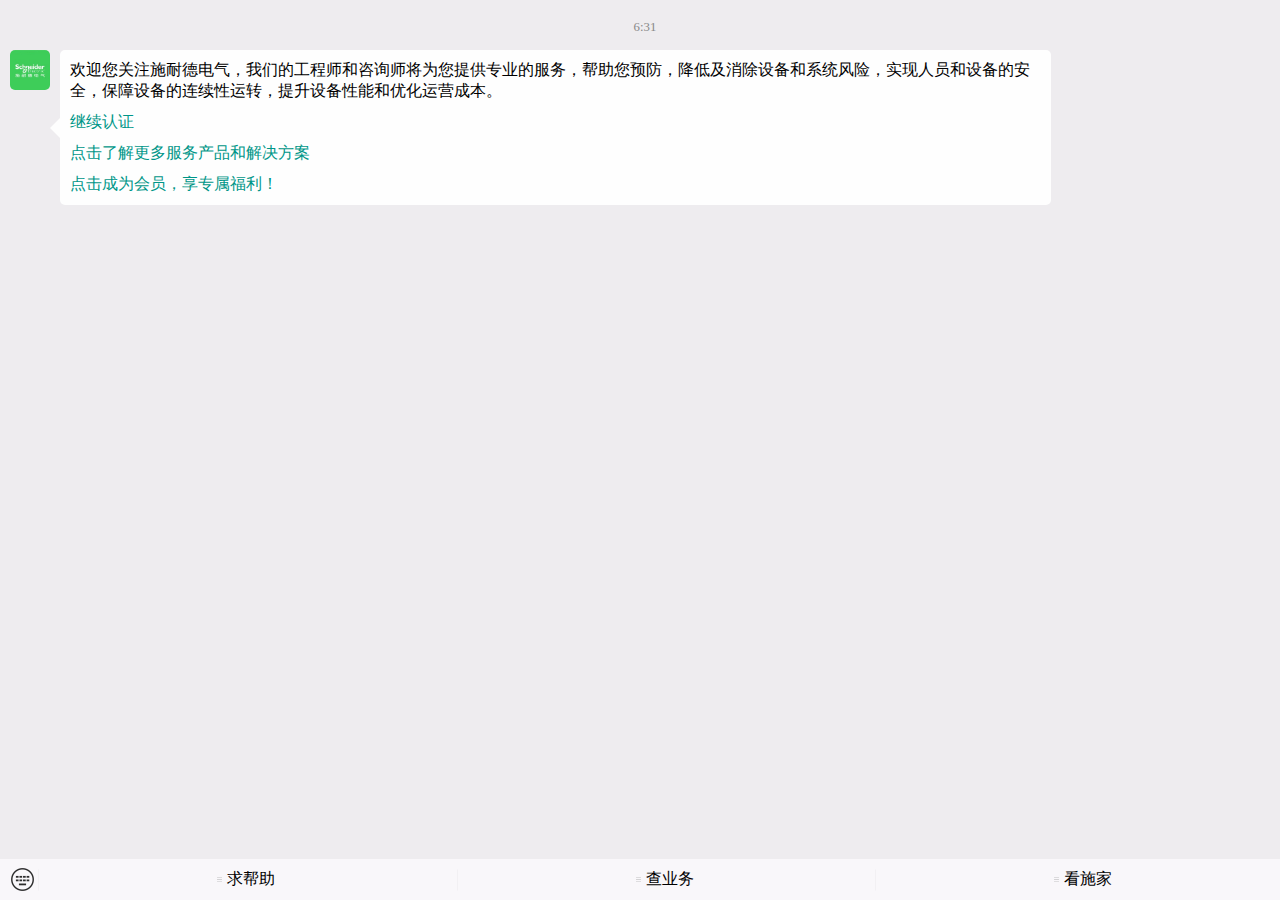
==== commit 99d38eac: "finish the page" ====
--- a/index.html
+++ b/index.html
@@ -6,11 +6,11 @@
     <title>施耐德电气</title>
     <style>
         body, html {
-            height: 100%; /* Let body and html elements take up the entire viewport height */
+            height: 100%;
             margin: 0;
             padding: 0;
-            overflow: hidden; /* Prevent scrollbars from appearing */
-            background-color: #EEECEF; /* Set background color */
+            overflow: hidden;
+            background-color: #EEECEF;
         }
         .header {
             background-color: #009688;
@@ -23,55 +23,117 @@
         .chat-container {
             padding-left: 10px;
             padding-top: 20px;
-            height: calc(100vh - 132px); /* Let the chat area take up the remaining viewport height after header and footer */
-            overflow-y: auto; /* Add scrollbar if messages overflow */
+            height: calc(100vh - 132px);
+            overflow-y: auto;
         }
         .message {
             display: flex;
             margin-bottom: 10px;
-            max-width: 82%; /* Set maximum width */
+            position: relative;
+            max-width: 82%;
         }
         .message .avatar {
             width: 40px;
             height: 40px;
-            border-radius: 5px; /* Change to rounded corners */
+            border-radius: 5px;
             margin-right: 10px;
         }
         .message .text {
-            background-color: #FEFEFE; /* Set chat box background color */
+            background-color: #FEFEFE;
             padding: 10px;
             border-radius: 5px;
-            text-align: left; /* Align text left */
+            text-align: left;
+            position: relative;
+            z-index: 1;
+        }
+        .message .text:before {
+            content: '';
+            position: absolute;
+            width: 0;
+            height: 0;
+            top: 50%;
+            left: -10px;
+            border-top: 10px solid transparent;
+            border-bottom: 10px solid transparent;
+            border-right: 10px solid #FEFEFE;
+            transform: translateY(-50%);
+            z-index: 0;
         }
         .time {
-            width: 100%; /* Take full width */
-            text-align: center; /* Align text center */
-            font-size: 0.8em; /* Adjust font size */
-            color: #888; /* Gray color for time */
-            margin-bottom: 15px; /* Add margin for spacing */
+            width: 100%;
+            text-align: center;
+            font-size: 0.8em;
+            color: #888;
+            margin-bottom: 15px;
         }
         .avatar-and-text {
             display: flex;
         }
         .footer {
-            background-color: #F9F7FA; /* Set footer background color */
-            color: #000; /* Set footer text color */
+            background-color: #F9F7FA;
+            color: #000;
             padding: 10px;
+            width: 100%;
+            position: fixed;
+            bottom: 0;
+            left: 0;
             display: flex;
             justify-content: space-between;
             align-items: center;
         }
+        .footer-icon {
+            width: 25px;
+            height: 18px;
+            display: flex;
+            justify-content: center;
+            align-items: center;
+        }
+        .footer-item {
+            width: calc((100% - 38px) / 3);
+            display: flex;
+            justify-content: center;
+            align-items: center;
+            position: relative;
+        }
+        .footer-item img {
+            margin-right: 5px;
+        }
+        .footer-item img.small-icon {
+            width: 5px;
+            height: 5px;
+        }
+        .footer-icon img {
+            width: 100%;
+            height: 100%;
+        }
+        .footer-icon.keyboard-icon img {
+            width: 100%;
+            height: auto;
+        }
         .text a {
             display: block;
             margin-top: 10px;
-            color: #009688; /* Set link color */
-            text-decoration: none; /* Remove underline */
+            color: #009688;
+            text-decoration: none;
+        }
+        .footer-item::before {
+            content: '';
+            position: absolute;
+            height: 100%;
+            width: 1px;
+            background-color: #F2F0F3;
+            top: 50%;
+            transform: translateY(-50%);
+            left: -1px;
+        }
+        .footer-item:first-child::before {
+            display: none;
         }
     </style>
 </head>
 <body>
 <div class="chat-container">
-    <div class="time">10:30</div> <!-- Current time -->
+    <div class="time">10:30</div>
     <div class="message">
         <div class="avatar-and-text">
             <img src="./schneider-avatar.jpg" alt="Schneider Avatar" class="avatar">
@@ -85,26 +147,35 @@
     </div>
 </div>
 <div class="footer">
-    <div>键盘</div>
-    <div>求帮助</div>
-    <div>查业务</div>
-    <div>看施家</div>
+    <div class="footer-icon keyboard-icon">
+        <img src="keyboard.png" alt="Keyboard Icon">
+    </div>
+    <div class="footer-item">
+        <img src="three.png" alt="Three Icon" class="small-icon">
+        求帮助
+    </div>
+    <div class="footer-item">
+        <img src="three.png" alt="Three Icon" class="small-icon">
+        查业务
+    </div>
+    <div class="footer-item">
+        <img src="three.png" alt="Three Icon" class="small-icon">
+        看施家
+    </div>
 </div>
 
 <script>
-    // JavaScript to set the time when the page loads
     function setTime() {
         var now = new Date();
         var hours = now.getHours();
         var minutes = now.getMinutes();
-        minutes = minutes < 10 ? '0' + minutes : minutes; // Add leading zero if minutes < 10
+        minutes = minutes < 10 ? '0' + minutes : minutes;
         var currentTime = hours + ':' + minutes;
         var timeElements = document.getElementsByClassName('time');
         for (var i = 0; i < timeElements.length; i++) {
             timeElements[i].textContent = currentTime;
         }
     }
-    // Call setTime when the page loads
     setTime();
 </script>
 
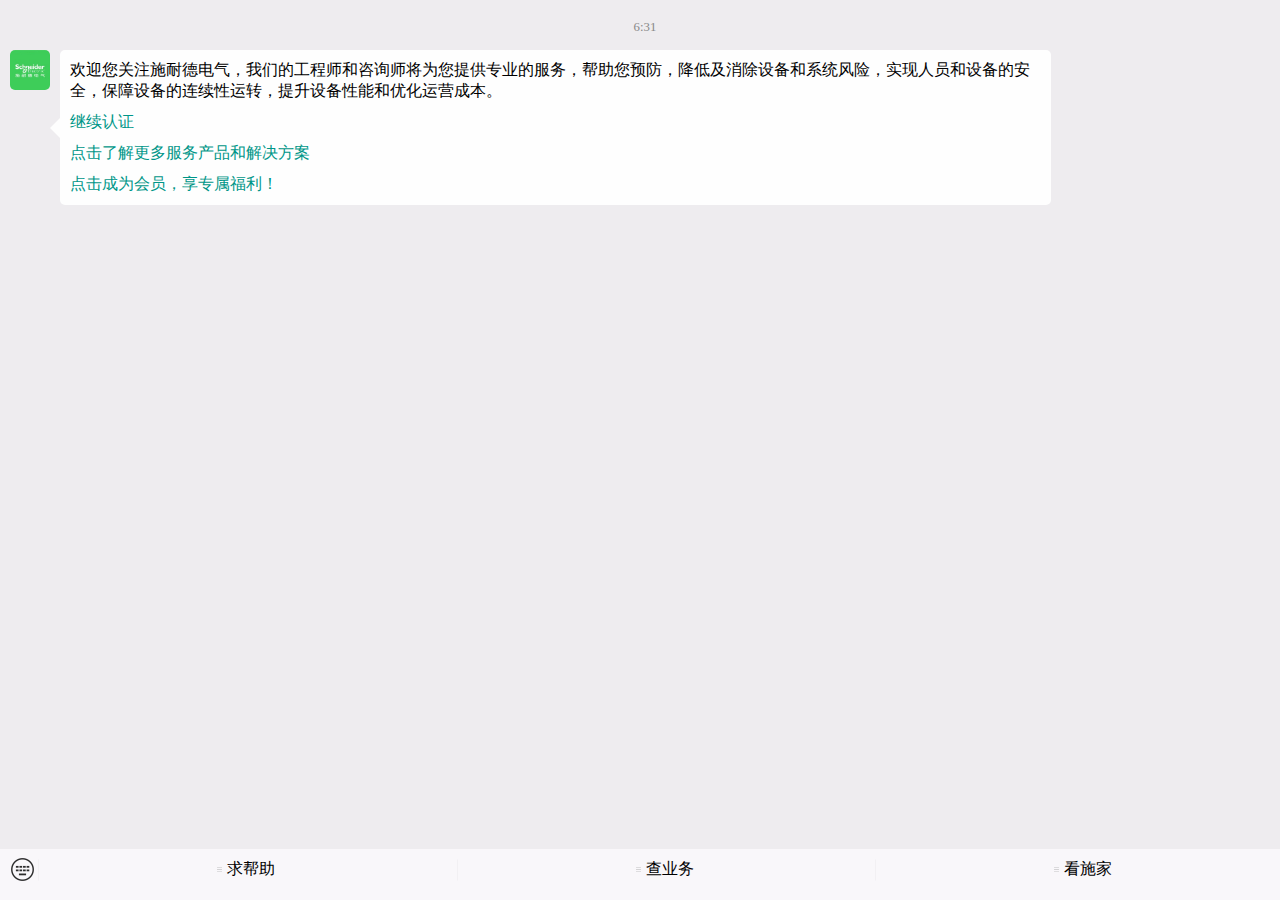
==== commit 13601d3a: "finish the page" ====
--- a/index.html
+++ b/index.html
@@ -80,6 +80,7 @@
             display: flex;
             justify-content: space-between;
             align-items: center;
+            padding-bottom: 20px; /* 向上调整 20px */
         }
         .footer-icon {
             width: 25px;
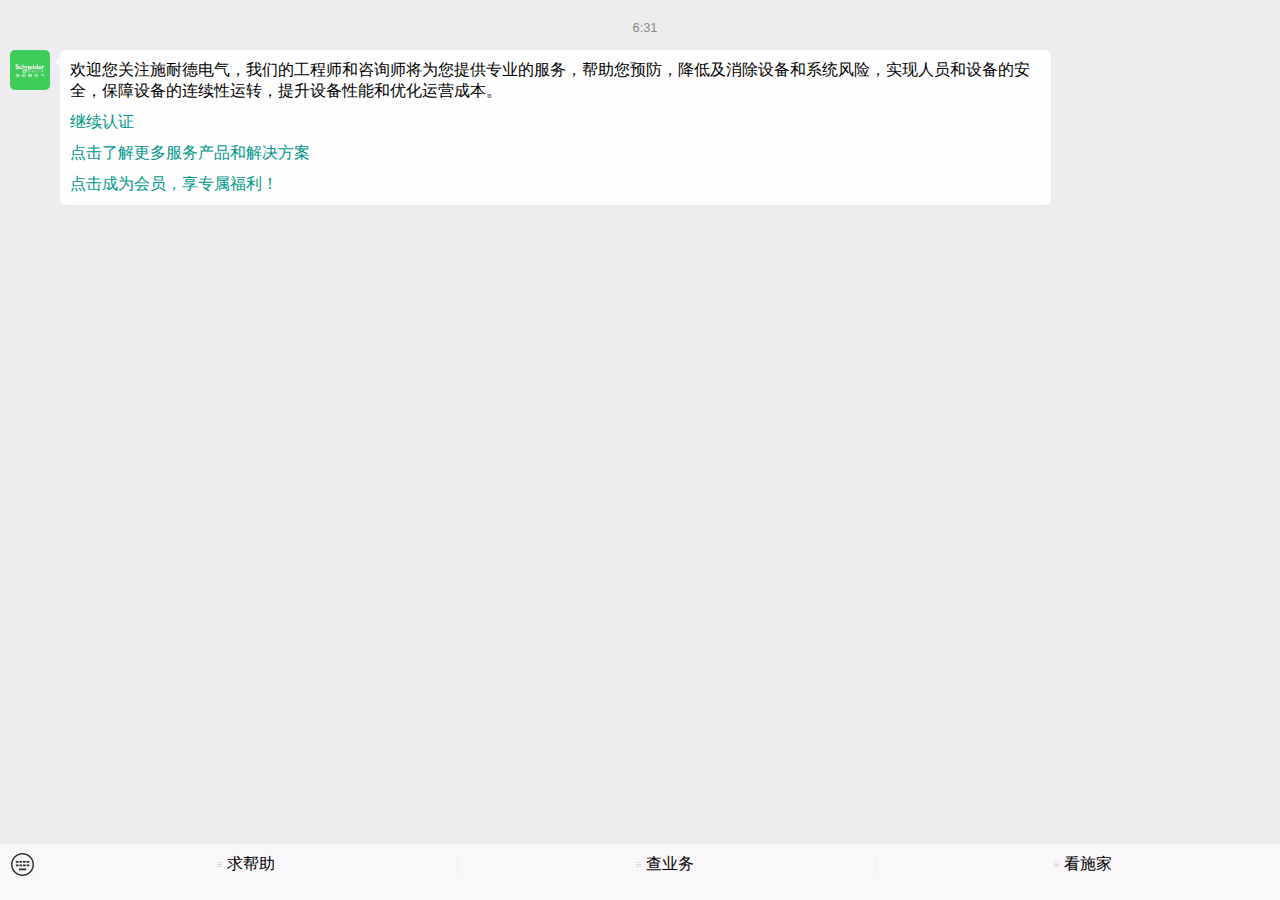
==== commit ad0df970: "finish the page" ====
--- a/index.html
+++ b/index.html
@@ -51,11 +51,11 @@
             position: absolute;
             width: 0;
             height: 0;
-            top: 50%;
-            left: -10px;
-            border-top: 10px solid transparent;
-            border-bottom: 10px solid transparent;
-            border-right: 10px solid #FEFEFE;
+            top: 8%;
+            left: -5px;
+            border-top: 5px solid transparent;
+            border-bottom: 5px solid transparent;
+            border-right: 5px solid #FEFEFE;
             transform: translateY(-50%);
             z-index: 0;
         }
@@ -65,6 +65,7 @@
             font-size: 0.8em;
             color: #888;
             margin-bottom: 15px;
+            font-family: "Microsoft YaHei", sans-serif;
         }
         .avatar-and-text {
             display: flex;
@@ -80,7 +81,7 @@
             display: flex;
             justify-content: space-between;
             align-items: center;
-            padding-bottom: 20px; /* 向上调整 20px */
+            padding-bottom: 25px; /* 向上调整 20px */
         }
         .footer-icon {
             width: 25px;
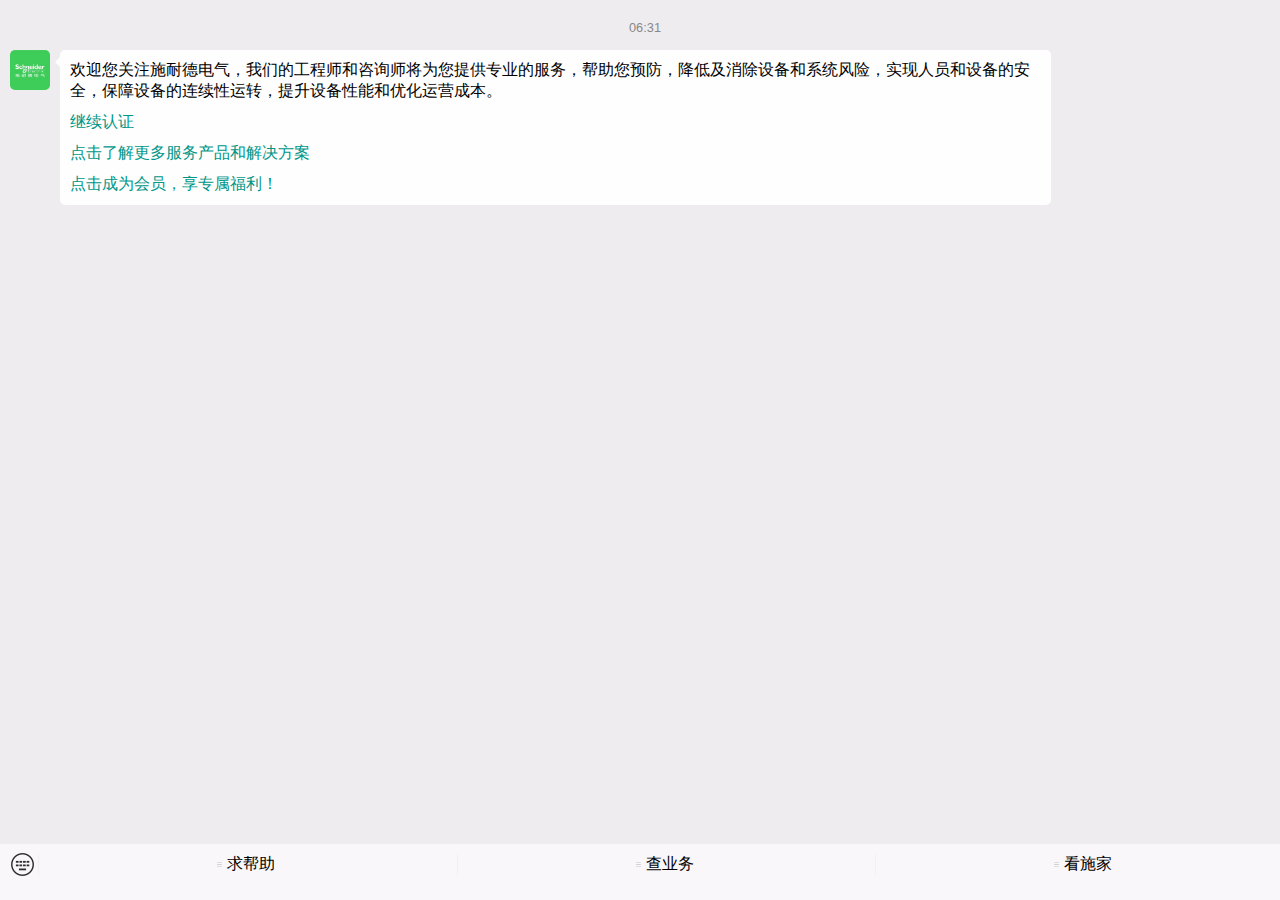
==== commit 669f8e9a: "fix the time bug" ====
--- a/index.html
+++ b/index.html
@@ -65,7 +65,7 @@
             font-size: 0.8em;
             color: #888;
             margin-bottom: 15px;
-            font-family: "Microsoft YaHei", sans-serif;
+            font-family: -apple-system, BlinkMacSystemFont, "Segoe UI", Roboto, Helvetica, Arial, sans-serif;
         }
         .avatar-and-text {
             display: flex;
@@ -171,8 +171,9 @@
         var now = new Date();
         var hours = now.getHours();
         var minutes = now.getMinutes();
-        minutes = minutes < 10 ? '0' + minutes : minutes;
-        var currentTime = hours + ':' + minutes;
+        var paddedHours = hours < 10 ? '0' + hours : hours;
+        var paddedMinutes = minutes < 10 ? '0' + minutes : minutes;
+        var currentTime = paddedHours + ':' + paddedMinutes;
         var timeElements = document.getElementsByClassName('time');
         for (var i = 0; i < timeElements.length; i++) {
             timeElements[i].textContent = currentTime;
